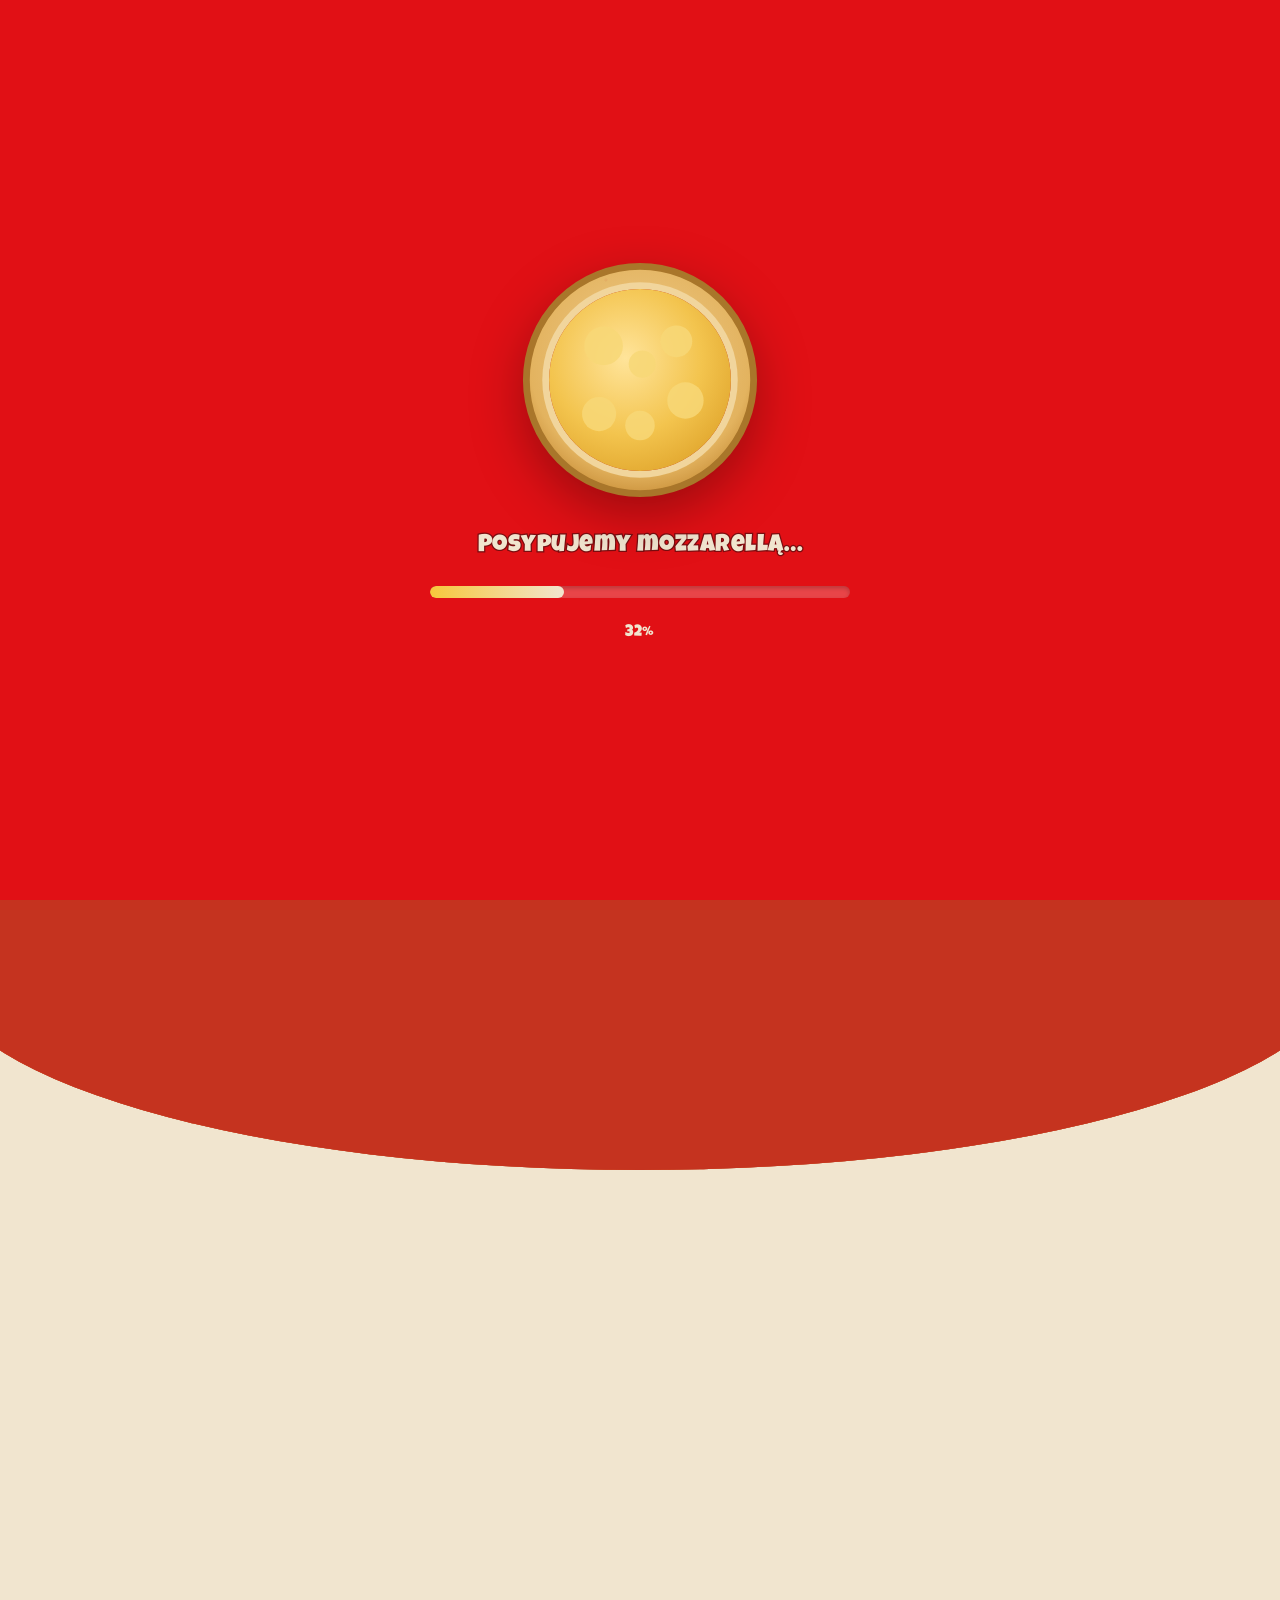
==== index.html @ 920e7c98 "SLICE - wood-fired pizza landing page Bold retro-cartoon single-page site (Polish): ingredient-build" ====
<!DOCTYPE html>
<html lang="pl">
<head>
<meta charset="UTF-8" />
<meta name="viewport" content="width=device-width, initial-scale=1.0, viewport-fit=cover" />
<meta name="theme-color" content="#E11015" />
<link rel="icon" href="data:image/svg+xml,%3Csvg xmlns='http://www.w3.org/2000/svg' viewBox='0 0 100 100'%3E%3Cpath d='M50 6 88 82q-38 14-76 0z' fill='%23f3c44e' stroke='%23c20d11' stroke-width='7' stroke-linejoin='round'/%3E%3Cpath d='M12 82q38 14 76 0l-5-11q-33 12-66 0z' fill='%23e3b35f' stroke='%23c20d11' stroke-width='7' stroke-linejoin='round'/%3E%3Ccircle cx='45' cy='46' r='7' fill='%23c20d11'/%3E%3Ccircle cx='61' cy='62' r='7' fill='%23c20d11'/%3E%3C/svg%3E" />
<title>SLICE – Pizza z pieca opalanego drewnem · Od 1997</title>
<meta name="description" content="SLICE — ręcznie wyrabiana pizza neapolitańska z pieca opalanego drewnem. Cętkowany rant, sos San Marzano, fior di latte. Poczuj różnicę. Od 1997, Neapol." />
<meta property="og:title" content="SLICE – Pizza z pieca opalanego drewnem" />
<meta property="og:description" content="Ręcznie wyrabiana, dojrzewa 48h, wypiekana w 450°. Każdy kawałek pełen wyjątkowego smaku." />
<meta property="og:type" content="website" />
<script>document.documentElement.classList.add('js');</script>
<link rel="preload" href="assets/fonts/PaytoneOne-400-17.woff2" as="font" type="font/woff2" crossorigin />
<link rel="preload" href="assets/fonts/LuckiestGuy-400-14.woff2" as="font" type="font/woff2" crossorigin />
<link rel="stylesheet" href="css/fonts.css" />
<link rel="stylesheet" href="css/styles.css" />
</head>
<body class="is-loading">

<!-- ===================== SVG SPRITE (ingredients + gradients) ===================== -->
<svg width="0" height="0" style="position:absolute" aria-hidden="true" focusable="false">
  <defs>
    <radialGradient id="gCheese" cx="42%" cy="38%" r="70%">
      <stop offset="0%" stop-color="#ffe49a"/><stop offset="60%" stop-color="#f3c44e"/><stop offset="100%" stop-color="#e0a52c"/>
    </radialGradient>
    <radialGradient id="gTomato" cx="42%" cy="38%" r="70%">
      <stop offset="0%" stop-color="#f4715e"/><stop offset="70%" stop-color="#d8311f"/><stop offset="100%" stop-color="#a81a10"/>
    </radialGradient>
    <radialGradient id="gPep" cx="42%" cy="38%" r="72%">
      <stop offset="0%" stop-color="#e2674f"/><stop offset="65%" stop-color="#c0392b"/><stop offset="100%" stop-color="#8e2317"/>
    </radialGradient>
    <linearGradient id="gBasil" x1="20%" y1="0%" x2="80%" y2="100%">
      <stop offset="0%" stop-color="#5cb544"/><stop offset="55%" stop-color="#3a9a30"/><stop offset="100%" stop-color="#236e1d"/>
    </linearGradient>
    <radialGradient id="gMozz" cx="40%" cy="36%" r="72%">
      <stop offset="0%" stop-color="#ffffff"/><stop offset="70%" stop-color="#fbf3df"/><stop offset="100%" stop-color="#efe0bd"/>
    </radialGradient>
    <radialGradient id="gCrust" cx="50%" cy="42%" r="62%">
      <stop offset="0%" stop-color="#f0cf91"/><stop offset="78%" stop-color="#e3b35f"/><stop offset="100%" stop-color="#c68b34"/>
    </radialGradient>

    <!-- Basil leaf -->
    <symbol id="i-basil" viewBox="0 0 100 100">
      <path d="M50 5C29 19 14 46 23 76c5 15 15 21 27 23 12-2 22-8 27-23 9-30-6-57-27-71z" fill="url(#gBasil)" stroke="#1d5e18" stroke-width="3" stroke-linejoin="round"/>
      <path d="M50 14C46 38 46 74 50 95" fill="none" stroke="#1d5e18" stroke-width="3" stroke-linecap="round"/>
      <path d="M50 36c7-6 13-9 20-9M50 53c8-5 15-7 22-6M50 32c-7-6-12-9-19-9M50 50c-8-5-14-7-21-6" fill="none" stroke="#1d5e18" stroke-width="2" stroke-linecap="round" opacity=".75"/>
    </symbol>
    <!-- Tomato slice -->
    <symbol id="i-tomato" viewBox="0 0 100 100">
      <circle cx="50" cy="50" r="46" fill="url(#gTomato)" stroke="#8f1409" stroke-width="3"/>
      <circle cx="50" cy="50" r="34" fill="#ea5a48"/>
      <g fill="#f7c3b8" opacity=".9">
        <path d="M50 50 18 34a36 36 0 0 1 16-14z"/><path d="M50 50 34 18a36 36 0 0 1 22-2z"/>
        <path d="M50 50 66 18a36 36 0 0 1 18 14z"/><path d="M50 50 84 38a36 36 0 0 1 0 24z"/>
        <path d="M50 50 78 70a36 36 0 0 1-18 12z"/><path d="M50 50 38 84a36 36 0 0 1-20-12z"/>
      </g>
      <circle cx="50" cy="50" r="9" fill="#f1d8d1"/>
    </symbol>
    <!-- Mozzarella blob -->
    <symbol id="i-mozz" viewBox="0 0 100 100">
      <path d="M19 44c-7-18 9-32 30-30 19 2 33 9 33 27 0 21-17 33-33 33S26 62 19 44z" fill="url(#gMozz)" stroke="#e3d2a8" stroke-width="3"/>
      <ellipse cx="40" cy="42" rx="11" ry="7" fill="#fff" opacity=".7"/>
    </symbol>
    <!-- Pepperoni -->
    <symbol id="i-pep" viewBox="0 0 100 100">
      <circle cx="50" cy="50" r="45" fill="url(#gPep)" stroke="#79190f" stroke-width="3"/>
      <g fill="#8f2316">
        <circle cx="37" cy="40" r="5"/><circle cx="62" cy="36" r="4"/><circle cx="68" cy="60" r="5"/>
        <circle cx="44" cy="66" r="4.5"/><circle cx="56" cy="56" r="3.5"/><circle cx="30" cy="56" r="3.5"/>
      </g>
      <ellipse cx="40" cy="40" rx="10" ry="6" fill="#ec8d7b" opacity=".5"/>
    </symbol>
    <!-- Chilli -->
    <symbol id="i-chilli" viewBox="0 0 100 100">
      <path d="M57 16c-2 7 0 11 6 13-3 1-7 3-11 8 13 3 27 16 30 36 2 12-6 21-17 19-10-2-15-12-14-24 1-18-7-34-22-42 8-1 15-5 20-11" fill="none"/>
      <path d="M40 18c1 6-1 10-6 13 17 0 35 14 41 35 3 11-3 21-13 22s-18-7-19-19c-2-22-15-39-33-44 11-1 21-6 29-15z" fill="url(#gTomato)" stroke="#8f1409" stroke-width="3" stroke-linejoin="round"/>
      <path d="M40 18c5 2 12 1 18-4 4-3 6-7 5-10-6 1-12 2-16 6-3 3-6 6-7 8z" fill="#3a9a30" stroke="#1d5e18" stroke-width="2.5" stroke-linejoin="round"/>
    </symbol>
    <!-- Pizza slice -->
    <symbol id="i-slice" viewBox="0 0 100 100">
      <path d="M50 6 88 82q-38 14-76 0z" fill="url(#gCheese)" stroke="#b9842f" stroke-width="3.5" stroke-linejoin="round"/>
      <path d="M12 82q38 14 76 0l-5-11q-33 12-66 0z" fill="url(#gCrust)" stroke="#b9842f" stroke-width="3.5" stroke-linejoin="round"/>
      <circle cx="45" cy="46" r="7" fill="url(#gPep)"/><circle cx="61" cy="60" r="7" fill="url(#gPep)"/><circle cx="40" cy="66" r="5.5" fill="url(#gPep)"/>
      <path d="M58 30c4 3 4 8 1 12" fill="none" stroke="#2f7d27" stroke-width="3" stroke-linecap="round"/>
    </symbol>
    <!-- Mushroom -->
    <symbol id="i-mush" viewBox="0 0 100 100">
      <path d="M16 52c0-22 16-36 34-36s34 14 34 36c0 6-5 8-12 8H28c-7 0-12-2-12-8z" fill="#e9cda0" stroke="#9a7233" stroke-width="3"/>
      <rect x="40" y="58" width="20" height="30" rx="9" fill="#f2e3c6" stroke="#9a7233" stroke-width="3"/>
      <g stroke="#b48a45" stroke-width="2"><path d="M50 60v24M44 60v22M56 60v22"/></g>
    </symbol>
  </defs>
</svg>

<div class="grain" aria-hidden="true"></div>

<!-- ===================== CUSTOM CURSOR ===================== -->
<div class="cursor" aria-hidden="true"><span class="cursor__label"></span></div>

<!-- ===================== INTRO LOADER ===================== -->
<div class="loader" id="loader" aria-label="Ładowanie">
  <div class="loader__inner">
    <svg class="loader__pizza" viewBox="0 0 220 220" aria-hidden="true">
      <g class="lp lp--base">
        <circle cx="110" cy="110" r="100" fill="url(#gCrust)"/>
        <circle cx="110" cy="110" r="100" fill="none" stroke="#a9762a" stroke-width="6"/>
        <circle cx="110" cy="110" r="86" fill="#f1d59c"/>
      </g>
      <g class="lp lp--sauce"><circle cx="110" cy="110" r="80" fill="#c5331f"/></g>
      <g class="lp lp--cheese">
        <circle cx="110" cy="110" r="80" fill="url(#gCheese)"/>
        <g fill="#f8d877" opacity=".85">
          <circle cx="78" cy="80" r="17"/><circle cx="142" cy="76" r="14"/><circle cx="150" cy="128" r="16"/>
          <circle cx="74" cy="140" r="15"/><circle cx="110" cy="150" r="13"/><circle cx="112" cy="96" r="12"/>
        </g>
      </g>
      <g class="lp lp--pep">
        <circle cx="80" cy="92" r="13" fill="url(#gPep)"/><circle cx="142" cy="86" r="12" fill="url(#gPep)"/>
        <circle cx="150" cy="134" r="13" fill="url(#gPep)"/><circle cx="78" cy="146" r="12" fill="url(#gPep)"/>
        <circle cx="116" cy="120" r="11" fill="url(#gPep)"/>
      </g>
      <g class="lp lp--basil">
        <use href="#i-basil" x="96" y="60" width="34" height="34"/>
        <use href="#i-basil" x="58" y="108" width="30" height="30"/>
        <use href="#i-basil" x="128" y="104" width="30" height="30"/>
      </g>
      <g class="lp lp--face">
        <g class="googly">
          <circle cx="92" cy="104" r="15" fill="#fff" stroke="#23150f" stroke-width="3"/>
          <circle class="lp-pupil" cx="92" cy="108" r="6" fill="#23150f"/>
        </g>
        <g class="googly">
          <circle cx="130" cy="104" r="15" fill="#fff" stroke="#23150f" stroke-width="3"/>
          <circle class="lp-pupil" cx="130" cy="108" r="6" fill="#23150f"/>
        </g>
      </g>
    </svg>
    <p class="loader__status" id="loaderStatus">Kneading the dough…</p>
    <div class="loader__bar"><span class="loader__fill" id="loaderFill"></span></div>
    <p class="loader__count"><span id="loaderPct">0</span>%</p>
  </div>
</div>

<!-- ===================== COLOR-BAND REVEAL ===================== -->
<div class="reveal" id="reveal" aria-hidden="true">
  <div class="reveal__band" style="--c:#c5331f"></div>
  <div class="reveal__band" style="--c:#e96a2b"></div>
  <div class="reveal__band" style="--c:#7a0d10"></div>
  <div class="reveal__band" style="--c:#f1e5cf"></div>
</div>

<!-- ===================== NAV ===================== -->
<header class="nav" id="nav">
  <a class="nav__logo" href="#top" data-cursor="start">SLICE</a>
  <nav class="nav__actions">
    <a class="btn btn--pill" href="#menu" data-cursor="zamów">Pizze</a>
    <button class="btn btn--menu" id="menuBtn" aria-expanded="false" aria-controls="menuOverlay">
      <span>Menu</span>
      <span class="btn__bars"><i></i><i></i><i></i></span>
    </button>
  </nav>
</header>

<!-- Fullscreen menu -->
<div class="menu-overlay" id="menuOverlay" aria-hidden="true" inert>
  <ul class="menu-overlay__list">
    <li><a href="#top">Start</a></li>
    <li><a href="#menu">Pizze</a></li>
    <li><a href="#layers">Składniki</a></li>
    <li><a href="#takeaway">Lokale</a></li>
    <li><a href="#change">Kontakt</a></li>
  </ul>
  <p class="menu-overlay__meta">Spód z pieca · Sos San Marzano · Od 1997</p>
</div>

<main id="top">

  <!-- ============ HERO ============ -->
  <section class="hero" id="hero">
    <span class="sticker sticker--yellow hero__badge hero__badge--a" style="--rot:-9deg">Z pieca</span>
    <span class="sticker sticker--yellow hero__badge hero__badge--b" style="--rot:8deg">Mocny smak</span>

    <h1 class="hero__headline" aria-label="Pizza">
      <span class="line"><span class="char">P</span><span class="char">I</span><span class="char">Z</span><span class="char">Z</span><span class="char">A</span></span>
    </h1>

    <figure class="hero__product" data-tilt>
      <div class="hero__disc">
        <img src="assets/img/fullbleed.jpg" alt="Pizza margherita z pieca opalanego drewnem" loading="eager" />
      </div>
      <svg class="eyes" viewBox="0 0 200 90" aria-hidden="true">
        <g class="eye"><circle cx="60" cy="45" r="34" fill="#fff" stroke="#23150f" stroke-width="5"/><circle class="pupil" cx="60" cy="50" r="14" fill="#23150f"/></g>
        <g class="eye"><circle cx="140" cy="45" r="34" fill="#fff" stroke="#23150f" stroke-width="5"/><circle class="pupil" cx="140" cy="50" r="14" fill="#23150f"/></g>
      </svg>
    </figure>

    <div class="hero__brand" aria-hidden="true">SLICE</div>

    <div class="hero__copy hero__copy--left">
      <p>Ręcznie rozciągana i wypiekana w piecu opalanym drewnem w 450°. Każdy spód pęcznieje w dymny, cętkowany od żaru rant.</p>
    </div>
    <div class="hero__copy hero__copy--right">
      <p>Zwieńczona mozzarellą fior di latte i autorskim sosem z pomidorów San Marzano. Wypiekana powoli, by sycić apetyt od 1997 roku.</p>
    </div>

    <div class="scroll-cue" aria-hidden="true"><span>Przewiń</span><i></i></div>
  </section>

  <!-- marquee strip -->
  <div class="marquee" aria-hidden="true">
    <div class="marquee__track">
      <span>Świeże ciasto ★ Z pieca ★ San Marzano ★ Dojrzewa 48h ★ Fior Di Latte ★ Mąka Tipo 00 ★ Cętkowany rant ★&nbsp;</span>
      <span>Świeże ciasto ★ Z pieca ★ San Marzano ★ Dojrzewa 48h ★ Fior Di Latte ★ Mąka Tipo 00 ★ Cętkowany rant ★&nbsp;</span>
    </div>
  </div>

  <!-- ============ TOP CLASSIC / STONE BAKED ============ -->
  <section class="classic" id="menu">
    <div class="wrap">
      <span class="eyebrow" data-reveal>Klasyka</span>
      <h2 class="display display--red" data-reveal-head>
        <span class="dline">Serowa</span>
        <span class="dline">na bogato</span>
      </h2>
      <p class="lede" data-reveal>SLICE wraca mocniejszy niż kiedykolwiek. Wierni neapolitańskim korzeniom, serwujemy pizzę prosto z pieca – na bogato, cętkowaną od żaru i robioną na świeżo.</p>
      <a class="btn btn--oval" href="#change" data-reveal data-cursor="zamów">Zamów teraz</a>
    </div>

    <!-- pizza-slice selfie mascot -->
    <div class="mascot mascot--selfie" data-float aria-hidden="true">
      <svg viewBox="0 0 200 220">
        <g class="sticker-art">
          <path d="M70 70 130 24 188 150q-58 30-116 0z" fill="url(#gCheese)" stroke="#b9842f" stroke-width="5" stroke-linejoin="round"/>
          <path d="M72 150q58 30 116 0l-8-18q-50 24-100 0z" fill="url(#gCrust)" stroke="#b9842f" stroke-width="5" stroke-linejoin="round"/>
          <circle cx="118" cy="92" r="9" fill="url(#gPep)"/><circle cx="142" cy="116" r="9" fill="url(#gPep)"/><circle cx="108" cy="124" r="7" fill="url(#gPep)"/>
          <circle cx="104" cy="78" r="11" fill="#fff" stroke="#23150f" stroke-width="4"/><circle cx="106" cy="82" r="4.5" fill="#23150f"/>
          <circle cx="134" cy="70" r="11" fill="#fff" stroke="#23150f" stroke-width="4"/><circle cx="136" cy="74" r="4.5" fill="#23150f"/>
          <path d="M108 100q14 12 30 2" fill="none" stroke="#23150f" stroke-width="4" stroke-linecap="round"/>
          <!-- arm holding phone -->
          <path d="M150 120c22-6 36 2 42 18" fill="none" stroke="#fff" stroke-width="12" stroke-linecap="round"/>
          <path d="M150 120c22-6 36 2 42 18" fill="none" stroke="#23150f" stroke-width="4" stroke-linecap="round"/>
          <rect x="176" y="116" width="26" height="38" rx="5" transform="rotate(18 189 135)" fill="#fff" stroke="#23150f" stroke-width="4"/>
          <!-- legs -->
          <path d="M96 176v22M120 176v22" stroke="#23150f" stroke-width="10" stroke-linecap="round"/>
          <ellipse cx="90" cy="204" rx="16" ry="9" fill="#fff" stroke="#23150f" stroke-width="4"/>
          <ellipse cx="126" cy="204" rx="16" ry="9" fill="#fff" stroke="#23150f" stroke-width="4"/>
        </g>
      </svg>
    </div>

    <!-- tilted photo cards -->
    <div class="cards">
      <figure class="card" style="--rot:-7deg" data-card><img src="assets/img/scene1.jpg" alt="Pizza z pepperoni i rukolą" loading="lazy"></figure>
      <figure class="card" style="--rot:4deg" data-card><img src="assets/img/scene3.jpg" alt="Margherita neapolitańska z bazylią" loading="lazy"></figure>
      <figure class="card" style="--rot:-3deg" data-card><img src="assets/img/city5.jpg" alt="Pizza świeżo pokrojona na kawałki" loading="lazy"></figure>
    </div>

    <div class="wave wave--red" aria-hidden="true">
      <svg viewBox="0 0 1440 120" preserveAspectRatio="none"><path d="M0,52 C220,118 480,8 720,44 C980,82 1180,16 1440,58 L1440,120 L0,120 Z" fill="#e11015"/></svg>
    </div>
  </section>

  <!-- ============ FOOD THAT FEELS GOOD (RED) ============ -->
  <section class="feelgood">
    <span class="eyebrow eyebrow--ghost" data-reveal>Prawdziwa uczta</span>
    <h2 class="display display--cream feelgood__head" data-reveal-head>
      <span class="dline">Jedzenie</span>
      <span class="dline">które cieszy</span>
    </h2>

    <!-- floating mascots -->
    <div class="mascot mascot--corner mascot--tl" data-float aria-hidden="true">
      <svg viewBox="0 0 120 130"><use href="#i-chilli" x="14" y="6" width="80" height="80"/>
        <circle cx="44" cy="44" r="7" fill="#fff" stroke="#23150f" stroke-width="3"/><circle cx="45" cy="46" r="3" fill="#23150f"/>
        <circle cx="64" cy="40" r="7" fill="#fff" stroke="#23150f" stroke-width="3"/><circle cx="65" cy="42" r="3" fill="#23150f"/>
        <path d="M46 58q10 8 20 0" fill="none" stroke="#23150f" stroke-width="3" stroke-linecap="round"/>
      </svg>
    </div>
    <div class="mascot mascot--corner mascot--tr" data-float aria-hidden="true">
      <svg viewBox="0 0 130 130"><use href="#i-slice" x="20" y="10" width="92" height="92"/>
        <path d="M40 116v10M86 116v10" stroke="#23150f" stroke-width="7" stroke-linecap="round"/>
        <ellipse cx="36" cy="128" rx="12" ry="6" fill="#fff" stroke="#23150f" stroke-width="3"/>
        <ellipse cx="90" cy="128" rx="12" ry="6" fill="#fff" stroke="#23150f" stroke-width="3"/>
      </svg>
    </div>

    <!-- product with eyes + gloved hands -->
    <figure class="feelgood__product">
      <svg class="glove glove--left" viewBox="0 0 120 120" aria-hidden="true">
        <path d="M104 30c-10-8-26-6-40 4-6-12-18-16-28-10-8 5-9 14-4 24-10 0-18 6-18 16 0 14 18 30 44 34 30 5 52-8 56-30 3-18-2-32-10-42z" fill="#fff" stroke="#c81a13" stroke-width="5" stroke-linejoin="round"/>
        <path d="M40 52c8-2 16-2 24 2M38 70c10 0 20 2 28 8" fill="none" stroke="#c81a13" stroke-width="3.5" stroke-linecap="round" opacity=".7"/>
      </svg>
      <div class="feelgood__disc">
        <img src="assets/img/feelsgood.jpg" alt="Pizza BBQ z pieca opalanego drewnem" loading="lazy" />
      </div>
      <svg class="eyes eyes--big" viewBox="0 0 200 90" aria-hidden="true">
        <g class="eye"><circle cx="60" cy="45" r="36" fill="#fff" stroke="#23150f" stroke-width="5"/><circle class="pupil" cx="60" cy="50" r="15" fill="#23150f"/></g>
        <g class="eye"><circle cx="140" cy="45" r="36" fill="#fff" stroke="#23150f" stroke-width="5"/><circle class="pupil" cx="140" cy="50" r="15" fill="#23150f"/></g>
      </svg>
      <svg class="glove glove--right" viewBox="0 0 120 120" aria-hidden="true">
        <path d="M16 30c10-8 26-6 40 4 6-12 18-16 28-10 8 5 9 14 4 24 10 0 18 6 18 16 0 14-18 30-44 34C32 107 10 94 6 72 3 54 8 40 16 30z" fill="#fff" stroke="#c81a13" stroke-width="5" stroke-linejoin="round"/>
        <path d="M80 52c-8-2-16-2-24 2M82 70c-10 0-20 2-28 8" fill="none" stroke="#c81a13" stroke-width="3.5" stroke-linecap="round" opacity=".7"/>
      </svg>
    </figure>

    <div class="feelgood__stats">
      <ul class="stats stats--left">
        <li>Z pieca</li><li>Dojrzewa 48h</li><li>Świeże ciasto</li>
      </ul>
      <span class="sticker sticker--yellow" style="--rot:-6deg">Mocny smak</span>
      <ul class="stats stats--right">
        <li>Mąka Tipo 00</li><li>Zero skrótów</li><li>Czysty smak</li>
      </ul>
    </div>

    <div class="wave wave--cream" aria-hidden="true">
      <svg viewBox="0 0 1440 120" preserveAspectRatio="none"><path d="M0,60 C260,10 520,104 760,62 C1000,22 1200,96 1440,54 L1440,120 L0,120 Z" fill="#f1e5cf"/></svg>
    </div>
  </section>

  <!-- ============ FULL-BLEED PARALLAX ============ -->
  <section class="fullbleed" aria-label="Pizza z pieca opalanego drewnem">
    <div class="fullbleed__img" data-parallax-bg>
      <img src="assets/img/hero.jpg" alt="Pizza serowa prosto z pieca" loading="lazy" />
    </div>
    <div class="wave wave--cream wave--top" aria-hidden="true">
      <svg viewBox="0 0 1440 120" preserveAspectRatio="none"><path d="M0,66 C240,118 520,18 760,58 C1000,96 1220,30 1440,72 L1440,0 L0,0 Z" fill="#f1e5cf"/></svg>
    </div>
    <div class="wave wave--cream wave--bottom" aria-hidden="true">
      <svg viewBox="0 0 1440 120" preserveAspectRatio="none"><path d="M0,58 C240,8 520,104 760,60 C1000,20 1220,92 1440,50 L1440,120 L0,120 Z" fill="#f1e5cf"/></svg>
    </div>
  </section>

  <!-- ============ EVERY SLICE PACKED (CREAM, floating ingredients) ============ -->
  <section class="layers" id="layers">
    <span class="eyebrow" data-reveal>Czysta jakość</span>
    <h2 class="display display--red layers__head" data-reveal-head>
      <span class="dline">Każdy kawałek</span>
      <span class="dline">pełen</span>
      <span class="dline">wyjątkowego smaku</span>
    </h2>

    <div class="floaters" aria-hidden="true">
      <svg class="floater" data-parallax="-60" style="--x:6%;--y:18%"><use href="#i-basil" width="120" height="120"/></svg>
      <svg class="floater" data-parallax="90"  style="--x:80%;--y:10%"><use href="#i-tomato" width="120" height="120"/></svg>
      <svg class="floater" data-parallax="-110" style="--x:14%;--y:62%"><use href="#i-mozz" width="130" height="130"/></svg>
      <svg class="floater" data-parallax="70"  style="--x:74%;--y:60%"><use href="#i-pep" width="118" height="118"/></svg>
      <svg class="floater" data-parallax="-50" style="--x:46%;--y:78%"><use href="#i-mush" width="110" height="110"/></svg>
      <svg class="floater" data-parallax="120" style="--x:52%;--y:6%"><use href="#i-chilli" width="100" height="100"/></svg>
    </div>

    <div class="wave wave--yellow" aria-hidden="true">
      <svg viewBox="0 0 1440 120" preserveAspectRatio="none"><path d="M0,54 C240,104 520,12 760,52 C1000,90 1220,20 1440,62 L1440,120 L0,120 Z" fill="#f7c63b"/></svg>
    </div>
  </section>

  <!-- ============ TAKE AWAY (YELLOW, airplane + cities) ============ -->
  <section class="takeaway" id="takeaway">
    <div class="takeaway__intro">
      <span class="eyebrow" data-reveal>Na wynos</span>
      <h2 class="display display--cream takeaway__head" data-reveal-head>
        <span class="dline">Jakość, która</span>
        <span class="dline">jedzie z Tobą</span>
      </h2>
      <p class="lede lede--ink" data-reveal>Świeżo wypieczone pizze neapolitańskie, zapakowane i gotowe w drogę – gdziekolwiek masz ochotę. Z naszego kamiennego pieca w każdy zakątek świata, a każdy kawałek wciąż gorący i cętkowany.</p>
    </div>

    <div class="flight">
      <svg class="flight__path" viewBox="0 0 100 100" preserveAspectRatio="none" aria-hidden="true">
        <path id="routePath" d="M93,4 C60,15 28,12 23,33 C18,53 84,45 80,63 C76,81 18,69 19,83 C20,93 54,90 71,97"
          fill="none" stroke="#d99b12" stroke-width="2.5" stroke-linecap="round" stroke-dasharray="0.1 4.5" vector-effect="non-scaling-stroke"/>
      </svg>

      <svg class="plane" viewBox="0 0 120 120" aria-hidden="true">
        <g class="sticker-art">
          <path d="M14 96 60 8 106 96 60 74z" fill="#fff" stroke="#c81a13" stroke-width="5" stroke-linejoin="round"/>
          <path d="M60 8 60 74 14 96z" fill="#f4d2cf" stroke="#c81a13" stroke-width="5" stroke-linejoin="round"/>
          <path d="M44 86 76 86 60 110z" fill="#fff" stroke="#c81a13" stroke-width="5" stroke-linejoin="round"/>
        </g>
      </svg>

      <article class="city" data-city style="--cx:52%;--cy:2%;--rot:5deg">
        <span class="sticker sticker--red city__tag">Neapol</span>
        <div class="city__photo"><img src="assets/img/city4.jpg" alt="Margherita w Neapolu" loading="lazy"></div>
      </article>
      <article class="city" data-city style="--cx:8%;--cy:24%;--rot:-6deg">
        <span class="sticker sticker--red city__tag">Londyn</span>
        <div class="city__photo"><img src="assets/img/human1.jpg" alt="Pizza w Londynie" loading="lazy"></div>
      </article>
      <article class="city" data-city style="--cx:66%;--cy:40%;--rot:7deg">
        <span class="sticker sticker--red city__tag">Nowy Jork</span>
        <div class="city__photo"><img src="assets/img/city3.jpg" alt="Pizza pepperoni w Nowym Jorku" loading="lazy"></div>
      </article>
      <article class="city" data-city style="--cx:6%;--cy:62%;--rot:-4deg">
        <span class="sticker sticker--red city__tag">Mediolan</span>
        <div class="city__photo"><img src="assets/img/city1.jpg" alt="Pizza w Mediolanie" loading="lazy"></div>
      </article>
      <article class="city" data-city style="--cx:54%;--cy:80%;--rot:4deg">
        <span class="sticker sticker--red city__tag">Tokio</span>
        <div class="city__photo"><img src="assets/img/tokyo.jpg" alt="Pizza z pieca w Tokio" loading="lazy"></div>
      </article>
    </div>

    <div class="wave wave--cream" aria-hidden="true">
      <svg viewBox="0 0 1440 120" preserveAspectRatio="none"><path d="M0,62 C240,12 520,104 760,60 C1000,22 1220,96 1440,54 L1440,120 L0,120 Z" fill="#f1e5cf"/></svg>
    </div>
  </section>

  <!-- ============ FEEL THE CHANGE (CTA) ============ -->
  <section class="change" id="change">
    <div class="change__text">
      <span class="eyebrow" data-reveal>Poczuj to</span>
      <h2 class="display display--red change__head" data-reveal-head>
        <span class="dline">Poczuj</span>
        <span class="dline">różnicę</span>
      </h2>
      <p class="lede" data-reveal>Wypiekana dla odważnych, stworzona dla głodnych. Wskocz w legendarne rzemiosło, gdzie rządzi każdy przypieczony rant i ciągnący się ser.</p>
      <a class="btn btn--oval" href="#top" data-reveal data-cursor="zamów">Zamów teraz</a>

      <!-- pizzaiolo line-art mascot -->
      <div class="mascot mascot--chef" data-float aria-hidden="true">
        <svg viewBox="0 0 220 240">
          <g fill="none" stroke="#c81a13" stroke-width="4" stroke-linecap="round" stroke-linejoin="round">
            <path d="M70 58c0-26 22-42 48-42s48 16 48 42c0 8-4 14-10 18 6 4 10 10 10 18 0 16-20 26-48 26s-48-10-48-26c0-8 4-14 10-18-6-4-10-10-10-18z" fill="#fff"/>
            <ellipse cx="118" cy="120" rx="56" ry="40" fill="#fff"/>
            <circle cx="100" cy="116" r="4" fill="#c81a13"/><circle cx="134" cy="116" r="4" fill="#c81a13"/>
            <path d="M96 100c6-5 14-5 20 0M118 100c6-5 14-5 20 0"/>
            <path d="M104 134c8 8 22 8 30 0"/>
            <path d="M88 128c-8 2-14 8-14 8M148 128c8 2 14 8 14 8"/>
            <path d="M70 168c0 30 22 54 48 54s48-24 48-54" fill="#fff"/>
            <path d="M70 168h96"/>
            <!-- pizza peel + pie -->
            <path d="M150 150 210 196" />
            <ellipse cx="150" cy="150" rx="40" ry="22" transform="rotate(-32 150 150)" fill="#fff"/>
            <circle cx="142" cy="146" r="4" fill="#c81a13"/><circle cx="158" cy="156" r="4" fill="#c81a13"/><circle cx="150" cy="138" r="3.5" fill="#c81a13"/>
            <!-- steam -->
            <path d="M120 88c4-6-2-10 2-16M134 86c4-6-2-10 2-16" opacity=".8"/>
          </g>
        </svg>
      </div>
    </div>
    <figure class="change__photo" data-tilt>
      <img src="assets/img/cta.jpg" alt="Pizza prosto z pieca opalanego drewnem" loading="lazy" />
    </figure>
  </section>

</main>

<!-- ===================== FOOTER ===================== -->
<footer class="footer">
  <div class="footer__top">
    <nav class="footer__nav">
      <a href="#top">Start</a><a href="#menu">Pizze</a><a href="#layers">Składniki</a><a href="#change">Kontakt</a>
    </nav>
    <p class="footer__rights">© 2026 SLICE – Wszelkie prawa zastrzeżone</p>
  </div>
  <p class="footer__tag">Spód z pieca · Sos San Marzano · Od 1997</p>

  <div class="footer__brand" aria-label="SLICE">
    <span class="fb-letter">S<svg class="fb-ing" viewBox="0 0 100 100"><use href="#i-basil" width="100" height="100"/></svg></span>
    <span class="fb-letter">L</span>
    <span class="fb-letter">I<svg class="fb-ing fb-ing--top" viewBox="0 0 100 100"><use href="#i-tomato" width="100" height="100"/></svg></span>
    <span class="fb-letter">C<svg class="fb-ing" viewBox="0 0 100 100"><use href="#i-mozz" width="100" height="100"/></svg></span>
    <span class="fb-letter">E<svg class="fb-ing" viewBox="0 0 100 100"><use href="#i-pep" width="100" height="100"/></svg></span>
  </div>
</footer>

<!-- ===================== COOKIE BANNER ===================== -->
<div class="cookie" id="cookie">
  <span class="cookie__dot"></span>
  <p class="cookie__txt"><strong>Używamy ciasteczek</strong><br>Ciasteczka sprawiają, że każdy kawałek jest lepszy.</p>
  <div class="cookie__btns">
    <button class="cookie__btn cookie__btn--ghost" data-cookie>Później</button>
    <button class="cookie__btn cookie__btn--solid" data-cookie>OK!</button>
  </div>
</div>

<!-- ===================== SCRIPTS ===================== -->
<script src="js/lib/gsap.min.js"></script>
<script src="js/lib/ScrollTrigger.min.js"></script>
<script src="js/lib/MotionPathPlugin.min.js"></script>
<script src="js/lib/lenis.min.js"></script>
<script src="js/main.js"></script>
</body>
</html>
---- css/fonts.css ----
﻿/* Self-hosted fonts - latin + latin-ext (Polish) subsets, with unicode-range */
@font-face{font-family:'Fredoka';font-style:normal;font-weight:400;font-display:swap;src:url('../assets/fonts/Fredoka-400-1.woff2') format('woff2');unicode-range:U+0307-0308, U+0590-05FF, U+200C-2010, U+20AA, U+25CC, U+FB1D-FB4F;}
@font-face{font-family:'Fredoka';font-style:normal;font-weight:400;font-display:swap;src:url('../assets/fonts/Fredoka-400-2.woff2') format('woff2');unicode-range:U+0100-02BA, U+02BD-02C5, U+02C7-02CC, U+02CE-02D7, U+02DD-02FF, U+0304, U+0308, U+0329, U+1D00-1DBF, U+1E00-1E9F, U+1EF2-1EFF, U+2020, U+20A0-20AB, U+20AD-20C0, U+2113, U+2C60-2C7F, U+A720-A7FF;}
@font-face{font-family:'Fredoka';font-style:normal;font-weight:400;font-display:swap;src:url('../assets/fonts/Fredoka-400-3.woff2') format('woff2');unicode-range:U+0000-00FF, U+0131, U+0152-0153, U+02BB-02BC, U+02C6, U+02DA, U+02DC, U+0304, U+0308, U+0329, U+2000-206F, U+20AC, U+2122, U+2191, U+2193, U+2212, U+2215, U+FEFF, U+FFFD;}
@font-face{font-family:'Fredoka';font-style:normal;font-weight:500;font-display:swap;src:url('../assets/fonts/Fredoka-500-4.woff2') format('woff2');unicode-range:U+0307-0308, U+0590-05FF, U+200C-2010, U+20AA, U+25CC, U+FB1D-FB4F;}
@font-face{font-family:'Fredoka';font-style:normal;font-weight:500;font-display:swap;src:url('../assets/fonts/Fredoka-500-5.woff2') format('woff2');unicode-range:U+0100-02BA, U+02BD-02C5, U+02C7-02CC, U+02CE-02D7, U+02DD-02FF, U+0304, U+0308, U+0329, U+1D00-1DBF, U+1E00-1E9F, U+1EF2-1EFF, U+2020, U+20A0-20AB, U+20AD-20C0, U+2113, U+2C60-2C7F, U+A720-A7FF;}
@font-face{font-family:'Fredoka';font-style:normal;font-weight:500;font-display:swap;src:url('../assets/fonts/Fredoka-500-6.woff2') format('woff2');unicode-range:U+0000-00FF, U+0131, U+0152-0153, U+02BB-02BC, U+02C6, U+02DA, U+02DC, U+0304, U+0308, U+0329, U+2000-206F, U+20AC, U+2122, U+2191, U+2193, U+2212, U+2215, U+FEFF, U+FFFD;}
@font-face{font-family:'Fredoka';font-style:normal;font-weight:600;font-display:swap;src:url('../assets/fonts/Fredoka-600-7.woff2') format('woff2');unicode-range:U+0307-0308, U+0590-05FF, U+200C-2010, U+20AA, U+25CC, U+FB1D-FB4F;}
@font-face{font-family:'Fredoka';font-style:normal;font-weight:600;font-display:swap;src:url('../assets/fonts/Fredoka-600-8.woff2') format('woff2');unicode-range:U+0100-02BA, U+02BD-02C5, U+02C7-02CC, U+02CE-02D7, U+02DD-02FF, U+0304, U+0308, U+0329, U+1D00-1DBF, U+1E00-1E9F, U+1EF2-1EFF, U+2020, U+20A0-20AB, U+20AD-20C0, U+2113, U+2C60-2C7F, U+A720-A7FF;}
@font-face{font-family:'Fredoka';font-style:normal;font-weight:600;font-display:swap;src:url('../assets/fonts/Fredoka-600-9.woff2') format('woff2');unicode-range:U+0000-00FF, U+0131, U+0152-0153, U+02BB-02BC, U+02C6, U+02DA, U+02DC, U+0304, U+0308, U+0329, U+2000-206F, U+20AC, U+2122, U+2191, U+2193, U+2212, U+2215, U+FEFF, U+FFFD;}
@font-face{font-family:'Fredoka';font-style:normal;font-weight:700;font-display:swap;src:url('../assets/fonts/Fredoka-700-10.woff2') format('woff2');unicode-range:U+0307-0308, U+0590-05FF, U+200C-2010, U+20AA, U+25CC, U+FB1D-FB4F;}
@font-face{font-family:'Fredoka';font-style:normal;font-weight:700;font-display:swap;src:url('../assets/fonts/Fredoka-700-11.woff2') format('woff2');unicode-range:U+0100-02BA, U+02BD-02C5, U+02C7-02CC, U+02CE-02D7, U+02DD-02FF, U+0304, U+0308, U+0329, U+1D00-1DBF, U+1E00-1E9F, U+1EF2-1EFF, U+2020, U+20A0-20AB, U+20AD-20C0, U+2113, U+2C60-2C7F, U+A720-A7FF;}
@font-face{font-family:'Fredoka';font-style:normal;font-weight:700;font-display:swap;src:url('../assets/fonts/Fredoka-700-12.woff2') format('woff2');unicode-range:U+0000-00FF, U+0131, U+0152-0153, U+02BB-02BC, U+02C6, U+02DA, U+02DC, U+0304, U+0308, U+0329, U+2000-206F, U+20AC, U+2122, U+2191, U+2193, U+2212, U+2215, U+FEFF, U+FFFD;}
@font-face{font-family:'Luckiest Guy';font-style:normal;font-weight:400;font-display:swap;src:url('../assets/fonts/LuckiestGuy-400-13.woff2') format('woff2');unicode-range:U+0100-02BA, U+02BD-02C5, U+02C7-02CC, U+02CE-02D7, U+02DD-02FF, U+0304, U+0308, U+0329, U+1D00-1DBF, U+1E00-1E9F, U+1EF2-1EFF, U+2020, U+20A0-20AB, U+20AD-20C0, U+2113, U+2C60-2C7F, U+A720-A7FF;}
@font-face{font-family:'Luckiest Guy';font-style:normal;font-weight:400;font-display:swap;src:url('../assets/fonts/LuckiestGuy-400-14.woff2') format('woff2');unicode-range:U+0000-00FF, U+0131, U+0152-0153, U+02BB-02BC, U+02C6, U+02DA, U+02DC, U+0304, U+0308, U+0329, U+2000-206F, U+20AC, U+2122, U+2191, U+2193, U+2212, U+2215, U+FEFF, U+FFFD;}
@font-face{font-family:'Paytone One';font-style:normal;font-weight:400;font-display:swap;src:url('../assets/fonts/PaytoneOne-400-15.woff2') format('woff2');unicode-range:U+0102-0103, U+0110-0111, U+0128-0129, U+0168-0169, U+01A0-01A1, U+01AF-01B0, U+0300-0301, U+0303-0304, U+0308-0309, U+0323, U+0329, U+1EA0-1EF9, U+20AB;}
@font-face{font-family:'Paytone One';font-style:normal;font-weight:400;font-display:swap;src:url('../assets/fonts/PaytoneOne-400-16.woff2') format('woff2');unicode-range:U+0100-02BA, U+02BD-02C5, U+02C7-02CC, U+02CE-02D7, U+02DD-02FF, U+0304, U+0308, U+0329, U+1D00-1DBF, U+1E00-1E9F, U+1EF2-1EFF, U+2020, U+20A0-20AB, U+20AD-20C0, U+2113, U+2C60-2C7F, U+A720-A7FF;}
@font-face{font-family:'Paytone One';font-style:normal;font-weight:400;font-display:swap;src:url('../assets/fonts/PaytoneOne-400-17.woff2') format('woff2');unicode-range:U+0000-00FF, U+0131, U+0152-0153, U+02BB-02BC, U+02C6, U+02DA, U+02DC, U+0304, U+0308, U+0329, U+2000-206F, U+20AC, U+2122, U+2191, U+2193, U+2212, U+2215, U+FEFF, U+FFFD;}
---- css/styles.css ----
/* =========================================================================
   SLICE — wood-fired pizza · retro-cartoon maximalist
   ========================================================================= */

:root{
  /* palette */
  --red:#e11015;   --red-2:#c20d11;  --red-deep:#7a0d10;
  --cream:#f1e5cf; --cream-2:#ecdcc0; --paper:#f6ecda;
  --yellow:#f7c63b;--yellow-2:#eab21f;
  --ink:#23150f;   --ink-muted:#5a4a40; --white:#fff7ea;
  --maroon:#4b0a0e;--orange:#e96a2b;

  /* type */
  --f-bubble:'Luckiest Guy', system-ui, sans-serif;
  --f-display:'Paytone One', system-ui, sans-serif;
  --f-body:'Fredoka', system-ui, sans-serif;

  --ease:cubic-bezier(.16,1,.3,1);
  --maxw:1320px;
}

*,*::before,*::after{box-sizing:border-box}
html{ -webkit-text-size-adjust:100%; scroll-behavior:auto; overflow-x:clip; }
body{
  margin:0; background:var(--cream); color:var(--ink);
  font-family:var(--f-body); font-weight:500; line-height:1.5;
  overflow-x:hidden; -webkit-font-smoothing:antialiased;
}
body.is-loading{ overflow:hidden; height:100vh; }
img{ display:block; max-width:100%; }
a{ color:inherit; text-decoration:none; }
button{ font-family:inherit; cursor:pointer; border:0; background:none; }
ul{ list-style:none; margin:0; padding:0; }
section{ position:relative; }
:focus-visible{ outline:3px dashed var(--red); outline-offset:4px; }

/* grain overlay */
.grain{
  position:fixed; inset:0; z-index:1; pointer-events:none; opacity:.05; mix-blend-mode:multiply;
  background-image:url("data:image/svg+xml,%3Csvg xmlns='http://www.w3.org/2000/svg' width='160' height='160'%3E%3Cfilter id='n'%3E%3CfeTurbulence type='fractalNoise' baseFrequency='.9' numOctaves='2'/%3E%3C/filter%3E%3Crect width='100%25' height='100%25' filter='url(%23n)'/%3E%3C/svg%3E");
}

/* =============================== TYPOGRAPHY UTILS =============================== */
.display{
  font-family:var(--f-display); font-weight:400; line-height:.92;
  text-transform:uppercase; letter-spacing:-.01em; margin:0;
  color:var(--red);
  -webkit-text-stroke:9px var(--white); paint-order:stroke fill;
  filter:drop-shadow(0 12px 16px rgba(60,12,8,.20));
}
.display .dline{ display:block; }
.display--red{ color:var(--red); -webkit-text-stroke-color:var(--white); }
.display--cream{ color:var(--cream); -webkit-text-stroke-color:#fff; filter:drop-shadow(0 10px 14px rgba(0,0,0,.22)); }

.eyebrow,.sticker{
  font-family:var(--f-bubble); font-weight:400; letter-spacing:.03em; line-height:1;
  color:var(--red); -webkit-text-stroke:3.5px var(--white); paint-order:stroke fill;
  text-shadow:0 4px 0 rgba(0,0,0,.10); display:inline-block;
}
.eyebrow{ font-size:clamp(1rem,1.7vw,1.4rem); transform:rotate(-4deg); margin-bottom:.7em; }
.eyebrow--ghost{ color:var(--red); -webkit-text-stroke-color:#fff; }
.sticker{ font-size:clamp(.85rem,1.3vw,1.15rem); transform:rotate(var(--rot,0)); }
.sticker--yellow{ color:var(--yellow); }
.sticker--red{ color:var(--red); }

.lede{
  font-family:var(--f-body); font-weight:500; font-size:clamp(1rem,1.35vw,1.2rem);
  line-height:1.55; max-width:34ch; color:var(--ink);
}
.lede--ink{ color:var(--ink); }

/* =============================== BUTTONS =============================== */
.btn{ font-family:var(--f-bubble); letter-spacing:.03em; display:inline-flex; align-items:center; gap:.6em;
  transition:transform .3s var(--ease), background .25s, color .25s, box-shadow .3s; }
.btn--oval{
  background:var(--red); color:#fff; font-size:clamp(1rem,1.4vw,1.25rem);
  padding:.85em 2.1em; border-radius:50%/120%;
  box-shadow:0 8px 0 var(--red-deep), 0 14px 22px rgba(60,8,8,.28);
  -webkit-text-stroke:0;
}
.btn--oval:hover{ transform:translateY(-3px) rotate(-2deg) scale(1.04); box-shadow:0 11px 0 var(--red-deep),0 20px 30px rgba(60,8,8,.32); }
.btn--oval:active{ transform:translateY(3px) scale(.98); box-shadow:0 3px 0 var(--red-deep); }

.btn--pill{
  background:var(--red); color:#fff; font-size:.95rem; padding:.55em 1.4em; border-radius:999px;
  box-shadow:0 5px 0 var(--red-deep); min-height:44px;
}
.btn--pill:hover{ transform:translateY(-2px) rotate(-2deg); }
.btn--menu{
  color:var(--ink); font-size:.95rem; padding:.5em 1.1em; border-radius:999px; min-height:44px;
  border:3px solid var(--ink); background:var(--cream);
}
.btn--menu:hover{ background:var(--ink); color:var(--cream); }
.btn--menu:hover .btn__bars i{ background:var(--cream); }
.btn__bars{ display:inline-flex; flex-direction:column; gap:3px; width:18px; }
.btn__bars i{ height:2.6px; background:var(--ink); border-radius:2px; transition:.3s; }

/* =============================== WAVES =============================== */
.wave{ position:absolute; left:0; width:100%; line-height:0; z-index:4; pointer-events:none; bottom:-1px; }
.wave svg{ display:block; width:100%; height:7.5vw; min-height:54px; }
.wave--top{ top:-1px; bottom:auto; }
.wave--bottom{ bottom:-1px; top:auto; }
.wave--red svg path{ fill:var(--red); }
.wave--cream svg path{ fill:var(--cream); }
.wave--yellow svg path{ fill:var(--yellow); }

/* =============================== CURSOR =============================== */
.cursor{
  position:fixed; top:0; left:0; z-index:9000; width:42px; height:42px; margin:-21px 0 0 -21px;
  border:2.5px solid var(--ink); border-radius:50%; pointer-events:none;
  display:grid; place-items:center; transition:width .25s var(--ease),height .25s var(--ease),background .25s,border-color .25s; mix-blend-mode:normal;
}
.cursor__label{ font-family:var(--f-bubble); font-size:.7rem; color:#fff; opacity:0; transition:.2s; text-transform:uppercase; }
.cursor.is-active{ width:84px; height:84px; margin:-42px 0 0 -42px; background:var(--red); border-color:var(--red); }
.cursor.is-active .cursor__label{ opacity:1; }
@media (pointer:coarse){ .cursor{ display:none; } }

/* =============================== LOADER =============================== */
html:not(.js) .loader, html:not(.js) .reveal{ display:none; }
.loader{
  position:fixed; inset:0; z-index:9999; background:var(--red);
  display:grid; place-items:center; color:var(--cream);
}
.loader__inner{ display:flex; flex-direction:column; align-items:center; gap:1.4rem; width:min(86vw,420px); text-align:center; }
.loader__pizza{ width:min(54vw,250px); height:auto; filter:drop-shadow(0 18px 26px rgba(0,0,0,.3)); }
.loader .lp--sauce,.loader .lp--cheese,.loader .lp--pep,.loader .lp--basil,.loader .lp--face{ opacity:0; }
.loader__status{
  font-family:var(--f-bubble); font-size:clamp(1.1rem,3.4vw,1.5rem); letter-spacing:.02em; margin:0;
  -webkit-text-stroke:2.5px var(--red-deep); paint-order:stroke fill; min-height:1.5em;
}
.loader__bar{ width:100%; height:12px; border-radius:999px; background:rgba(255,255,255,.22); overflow:hidden; box-shadow:inset 0 2px 4px rgba(0,0,0,.2); }
.loader__fill{ display:block; height:100%; width:0%; border-radius:999px; background:linear-gradient(90deg,var(--yellow),var(--cream)); }
.loader__count{ font-family:var(--f-bubble); font-size:1rem; margin:0; letter-spacing:.05em; }

/* =============================== COLOR-BAND REVEAL =============================== */
.reveal{ position:fixed; inset:0; z-index:9998; pointer-events:none; }
.reveal__band{
  position:absolute; left:-5%; width:110%; height:130%; top:0; background:var(--c);
  border-radius:0 0 50% 50%/0 0 16vw 16vw; transform:translateY(0);
}
.reveal__band:nth-child(1){ z-index:5; }
.reveal__band:nth-child(2){ z-index:4; }
.reveal__band:nth-child(3){ z-index:3; }
.reveal__band:nth-child(4){ z-index:2; }

/* =============================== NAV =============================== */
.nav{
  position:fixed; top:0; left:0; width:100%; z-index:120;
  display:flex; align-items:center; justify-content:space-between;
  padding:max(clamp(.7rem,1.8vw,1.3rem),env(safe-area-inset-top)) max(clamp(1rem,3vw,2.4rem),env(safe-area-inset-right)) clamp(.7rem,1.8vw,1.3rem) max(clamp(1rem,3vw,2.4rem),env(safe-area-inset-left));
  transition:transform .4s var(--ease), background .4s, padding .4s;
}
.nav.is-hidden{ transform:translateY(-130%); }
.nav.is-stuck{ background:rgba(241,229,207,.86); backdrop-filter:blur(8px); box-shadow:0 4px 20px rgba(60,12,8,.10); }
.nav__logo{
  font-family:var(--f-bubble); font-size:clamp(1.6rem,3vw,2.3rem); color:var(--red);
  -webkit-text-stroke:2.5px var(--white); paint-order:stroke fill; letter-spacing:.02em;
}
.nav__actions{ display:flex; align-items:center; gap:.8rem; }

/* fullscreen menu */
.menu-overlay{
  position:fixed; inset:0; z-index:115; background:var(--red); color:var(--cream);
  display:flex; flex-direction:column; align-items:center; justify-content:center; gap:1rem;
  clip-path:circle(0% at calc(100% - 5rem) 3rem); transition:clip-path .7s var(--ease); pointer-events:none;
}
.menu-overlay.is-open{ clip-path:circle(150% at calc(100% - 5rem) 3rem); pointer-events:auto; }
.menu-overlay__list{ text-align:center; }
.menu-overlay__list li{ overflow:hidden; }
.menu-overlay__list a{
  font-family:var(--f-display); text-transform:uppercase; font-size:clamp(2.4rem,9vw,6rem); line-height:1.05;
  color:var(--cream); -webkit-text-stroke:2px var(--red-deep); paint-order:stroke fill;
  display:inline-block; transition:color .2s, transform .3s var(--ease);
}
.menu-overlay__list a:hover{ color:var(--yellow); transform:rotate(-2deg) scale(1.04); }
.menu-overlay__meta{ font-family:var(--f-bubble); font-size:.95rem; letter-spacing:.04em; color:var(--white); }

/* =============================== HERO =============================== */
.hero{
  min-height:100svh; padding:clamp(4.5rem,9vh,7rem) clamp(1rem,3vw,2.4rem) 2rem;
  display:grid; align-content:center; justify-items:center; gap:0;
}
.hero__headline{
  font-family:var(--f-display); text-transform:uppercase; text-align:center; white-space:nowrap;
  font-size:clamp(3.4rem,24vw,18rem); line-height:.82; letter-spacing:-.02em; color:var(--red);
  -webkit-text-stroke:clamp(4px,1vw,13px) var(--white); paint-order:stroke fill;
  filter:drop-shadow(0 14px 18px rgba(60,12,8,.18));
  margin:0; position:relative; z-index:2;
}
.hero__headline .line{ display:block; white-space:nowrap; }
.hero__headline .char{ display:inline-block; will-change:transform; }
.hero__product{
  position:relative; margin:-7.5vw 0 -3vw; z-index:3; width:clamp(190px,27vw,370px);
}
.hero__disc{
  aspect-ratio:1; border-radius:50%; overflow:hidden; box-shadow:0 30px 50px rgba(60,12,8,.35);
  border:5px solid var(--white); transform:rotate(-6deg);
}
.hero__disc img{ width:100%; height:100%; object-fit:cover; }
.eyes{ position:absolute; top:24%; left:50%; transform:translateX(-50%); width:46%; z-index:5; pointer-events:none; filter:drop-shadow(0 4px 6px rgba(0,0,0,.25)); }
.eyes--big{ top:30%; width:52%; }
.hero__brand{
  font-family:var(--f-bubble); font-size:clamp(3.4rem,15vw,13rem); line-height:.8; color:var(--yellow);
  -webkit-text-stroke:clamp(3px,.7vw,8px) var(--white); paint-order:stroke fill;
  filter:drop-shadow(0 12px 16px rgba(60,12,8,.2)); z-index:2; position:relative; margin-top:-1vw;
}
.hero__badge{ position:absolute; z-index:6; }
.hero__badge--a{ top:15%; left:7%; }
.hero__badge--b{ top:39%; right:7%; }
.hero__copy{ position:absolute; bottom:clamp(1.5rem,5vh,3.5rem); width:min(38vw,360px); }
.hero__copy--left{ left:clamp(1rem,3vw,2.6rem); }
.hero__copy--right{ right:clamp(1rem,3vw,2.6rem); text-align:right; }
.hero__copy p{ margin:0; font-size:clamp(.85rem,1.1vw,1.05rem); line-height:1.5; }

.scroll-cue{ position:absolute; bottom:1.2rem; left:50%; transform:translateX(-50%); display:flex; flex-direction:column; align-items:center; gap:.4rem; font-family:var(--f-bubble); font-size:.75rem; letter-spacing:.1em; color:var(--ink); opacity:.7; }
.scroll-cue i{ width:2px; height:34px; background:var(--ink); border-radius:2px; transform-origin:top; animation:cue 1.6s var(--ease) infinite; }
@keyframes cue{ 0%{transform:scaleY(0);} 40%{transform:scaleY(1);} 100%{transform:scaleY(0); transform-origin:bottom;} }

/* =============================== MARQUEE =============================== */
.marquee{ background:var(--red); color:var(--cream); overflow:hidden; padding:.7rem 0; transform:rotate(-1.4deg) scale(1.02); margin:1rem 0; border-top:4px solid var(--red-deep); border-bottom:4px solid var(--red-deep); }
.marquee__track{ display:flex; width:max-content; animation:marq 28s linear infinite; }
.marquee__track span{ font-family:var(--f-bubble); font-size:clamp(1rem,2vw,1.6rem); letter-spacing:.04em; white-space:nowrap; }
@keyframes marq{ to{ transform:translateX(-50%); } }

/* =============================== CLASSIC / STONE BAKED =============================== */
.classic{ background:var(--cream); padding:clamp(4rem,9vw,8rem) 0 9vw; text-align:center; overflow:hidden; }
.wrap{ max-width:var(--maxw); margin:0 auto; padding:0 clamp(1rem,4vw,2.4rem); position:relative; z-index:2; }
.classic .display{ font-size:clamp(2.6rem,9vw,8rem); }
.classic .lede{ margin:1.4rem auto 2rem; text-align:center; max-width:48ch; }
.mascot{ position:absolute; pointer-events:none; z-index:3; }
.mascot--selfie{ width:clamp(120px,15vw,210px); left:4%; bottom:24%; transform:rotate(-8deg); }
.cards{ display:flex; justify-content:center; flex-wrap:wrap; gap:clamp(1rem,2.4vw,2.4rem); margin-top:clamp(2rem,5vw,4rem); padding:0 1rem; position:relative; z-index:2; }
.card{
  margin:0; width:clamp(180px,22vw,300px); aspect-ratio:3/4; border-radius:18px; overflow:hidden;
  border:6px solid var(--white); box-shadow:0 22px 40px rgba(60,12,8,.26); transform:rotate(var(--rot,0));
  background:var(--white);
}
.card:nth-child(2){ margin-top:clamp(-3rem,-4vw,-1rem); }
.card img{ width:100%; height:100%; object-fit:cover; }

/* =============================== FOOD THAT FEELS GOOD (RED) =============================== */
.feelgood{ background:var(--red); color:var(--cream); padding:clamp(5rem,11vw,10rem) 1rem 11vw; text-align:center; overflow:hidden; }
.feelgood .eyebrow--ghost{ position:relative; z-index:4; }
.feelgood__head{ font-size:clamp(2.8rem,11vw,10rem); position:relative; z-index:4; }
.feelgood__product{ position:relative; width:clamp(260px,40vw,520px); margin:clamp(1rem,3vw,2.5rem) auto; z-index:3; }
.feelgood__disc{ aspect-ratio:1; border-radius:50%; overflow:hidden; border:6px solid var(--white); box-shadow:0 30px 60px rgba(0,0,0,.4); transform:rotate(4deg); }
.feelgood__disc img{ width:100%; height:100%; object-fit:cover; }
.glove{ position:absolute; top:42%; width:38%; z-index:5; filter:drop-shadow(0 8px 10px rgba(0,0,0,.3)); }
.glove--left{ left:-18%; transform:rotate(-8deg); }
.glove--right{ right:-18%; transform:rotate(8deg); }
.mascot--corner{ width:clamp(80px,9vw,140px); }
.mascot--tl{ top:10%; left:6%; transform:rotate(-12deg); }
.mascot--tr{ top:14%; right:6%; transform:rotate(10deg); }
.feelgood__stats{ display:flex; align-items:center; justify-content:center; gap:clamp(1.5rem,5vw,5rem); margin-top:1.5rem; flex-wrap:wrap; position:relative; z-index:4; }
.stats{ font-family:var(--f-bubble); font-size:clamp(.9rem,1.3vw,1.15rem); line-height:1.7; letter-spacing:.03em; color:var(--white); }
.stats--right{ text-align:right; }

/* =============================== FULL-BLEED =============================== */
.fullbleed{ position:relative; height:min(80vh,720px); overflow:hidden; background:var(--maroon); }
.fullbleed__img{ position:absolute; inset:-12% 0; }
.fullbleed__img img{ width:100%; height:100%; object-fit:cover; will-change:transform; }

/* =============================== EVERY SLICE PACKED (CREAM) =============================== */
.layers{ background:var(--cream); padding:clamp(6rem,14vw,12rem) 1rem 12vw; text-align:center; overflow:hidden; min-height:90vh; display:grid; align-content:center; }
.layers__head{ font-size:clamp(2.6rem,10vw,9.5rem); position:relative; z-index:3; }
.floaters{ position:absolute; inset:0; z-index:2; pointer-events:none; }
.floater{ position:absolute; left:var(--x); top:var(--y); width:clamp(64px,9vw,130px); height:auto; filter:drop-shadow(0 14px 18px rgba(60,12,8,.22)); will-change:transform; }
.floater use{ width:100%; height:100%; }

/* =============================== TAKE AWAY (YELLOW) =============================== */
.takeaway{ background:var(--yellow); color:var(--ink); padding:clamp(4rem,8vw,7rem) 1rem 12vw; overflow:hidden; }
.takeaway__intro{ max-width:var(--maxw); margin:0 auto; position:relative; z-index:5; }
.takeaway__head{ font-size:clamp(2.6rem,9.5vw,9rem); }
.takeaway .lede{ margin-top:1.2rem; }
.flight{ position:relative; max-width:1200px; margin:2rem auto 0; min-height:1500px; }
.flight__path{ position:absolute; inset:0; width:100%; height:100%; z-index:1; }
.flight__dash{ stroke-dashoffset:0; }
.plane{ position:absolute; top:0; left:0; width:clamp(60px,7vw,104px); z-index:3; offset-rotate:auto; }
.city{ position:absolute; left:var(--cx); top:var(--cy); width:clamp(150px,18vw,250px); transform:rotate(var(--rot,0)); z-index:2; }
.city__photo{ aspect-ratio:3/4; border-radius:16px; overflow:hidden; border:5px solid var(--cream); box-shadow:0 20px 36px rgba(80,50,0,.3); background:var(--cream); }
.city__photo img{ width:100%; height:100%; object-fit:cover; }
.city__tag{ position:absolute; top:-1.4em; left:50%; transform:translateX(-50%) rotate(-5deg); z-index:3; white-space:nowrap; }

/* =============================== FEEL THE CHANGE (CTA) =============================== */
.change{ background:var(--cream); padding:clamp(4rem,9vw,8rem) clamp(1rem,4vw,3rem) clamp(4rem,8vw,7rem); display:grid; grid-template-columns:1.05fr .95fr; gap:clamp(2rem,5vw,5rem); align-items:center; overflow:hidden; }
.change__text{ position:relative; }
.change__head{ font-size:clamp(3rem,9vw,8.5rem); }
.change .lede{ margin:1.4rem 0 2rem; }
.change__photo{ margin:0; border-radius:24px; overflow:hidden; border:7px solid var(--white); box-shadow:0 30px 56px rgba(60,12,8,.3); transform:rotate(2deg); aspect-ratio:4/5; }
.change__photo img{ width:100%; height:100%; object-fit:cover; }
.mascot--chef{ width:clamp(150px,17vw,230px); position:absolute; right:-6%; bottom:-8%; transform:rotate(6deg); z-index:1; opacity:.95; }

/* =============================== FOOTER =============================== */
.footer{ background:var(--cream); color:var(--ink); padding:clamp(2rem,5vw,4rem) clamp(1rem,4vw,3rem) clamp(1.5rem,4vw,3rem); overflow:hidden; }
.footer__top{ display:flex; align-items:center; justify-content:space-between; gap:1rem; flex-wrap:wrap; max-width:var(--maxw); margin:0 auto; }
.footer__nav{ display:flex; gap:clamp(1rem,2.4vw,2.2rem); font-family:var(--f-bubble); font-size:clamp(.95rem,1.4vw,1.2rem); letter-spacing:.03em; }
.footer__nav a{ display:inline-flex; align-items:center; min-height:44px; transition:color .2s, transform .2s; }
.footer__nav a:hover{ color:var(--red); transform:translateY(-2px); }
.footer__rights{ font-family:var(--f-body); font-weight:500; color:var(--ink-muted); font-size:.9rem; }
.footer__tag{ max-width:var(--maxw); margin:1rem auto 0; padding-top:1.2rem; border-top:2px solid rgba(35,21,15,.18); font-family:var(--f-bubble); letter-spacing:.04em; font-size:clamp(.9rem,1.3vw,1.1rem); }
.footer__brand{ display:flex; justify-content:center; align-items:flex-end; gap:clamp(.2rem,1vw,1rem); margin-top:clamp(1rem,3vw,2rem); }
.fb-letter{
  font-family:var(--f-bubble); font-size:clamp(4.5rem,23vw,20rem); line-height:.9; color:var(--red);
  -webkit-text-stroke:clamp(3px,.8vw,9px) var(--white); paint-order:stroke fill; position:relative;
}
.fb-ing{ position:absolute; width:34%; height:34%; left:50%; top:54%; transform:translate(-50%,-50%); }
.fb-ing--top{ top:30%; }

/* =============================== COOKIE =============================== */
.cookie{
  position:fixed; left:50%; bottom:max(1.2rem,env(safe-area-inset-bottom)); transform:translateX(-50%) translateY(160%); z-index:200;
  display:flex; align-items:center; gap:1rem; flex-wrap:wrap; justify-content:center;
  background:var(--paper); border:3px solid var(--ink); border-radius:18px; padding:.9rem 1.2rem;
  box-shadow:0 14px 30px rgba(60,12,8,.2); width:min(92vw,560px); transition:transform .6s var(--ease);
}
.cookie.is-shown{ transform:translateX(-50%) translateY(0); }
.cookie__dot{ width:14px; height:14px; border-radius:50%; background:var(--yellow); box-shadow:0 0 0 4px rgba(247,198,59,.3); flex:none; }
.cookie__txt{ margin:0; font-size:.85rem; line-height:1.35; flex:1 1 200px; }
.cookie__txt strong{ font-family:var(--f-bubble); font-weight:400; letter-spacing:.03em; text-transform:uppercase; font-size:.8rem; }
.cookie__btns{ display:flex; gap:.5rem; }
.cookie__btn{ font-family:var(--f-bubble); font-size:.85rem; padding:.5em 1.2em; border-radius:999px; min-height:44px; display:inline-flex; align-items:center; justify-content:center; }
.cookie__btn--ghost{ border:2px solid var(--ink); }
.cookie__btn--solid{ background:var(--yellow); }
.cookie__btn--solid:hover{ background:var(--red); color:#fff; }
.cookie__btn--ghost:hover{ background:var(--ink); color:var(--cream); }

/* =============================== sticker-art shared =============================== */
.sticker-art{ filter:drop-shadow(0 0 6px #fff) drop-shadow(0 0 6px #fff) drop-shadow(0 10px 14px rgba(0,0,0,.22)); }
.mascot--chef svg{ filter:drop-shadow(0 0 3px #fff) drop-shadow(0 10px 16px rgba(60,12,8,.18)); }

/* =============================== REVEAL (scroll) initial states =============================== */
.js [data-reveal]{ opacity:0; transform:translateY(34px); }
.js [data-reveal-head] .dline{ opacity:0; transform:translateY(60px) rotate(-3deg); display:block; }
.js [data-card]{ opacity:0; }
.js [data-city]{ opacity:0; }
@media (prefers-reduced-motion:reduce){
  .js [data-reveal],.js [data-reveal-head] .dline,.js [data-card],.js [data-city]{ opacity:1; transform:none; }
  .marquee__track,.scroll-cue i{ animation:none; }
}
/* debug/static capture mode (?static) — show everything, no motion */
.is-static [data-reveal],
.is-static [data-reveal-head] .dline,
.is-static [data-card],
.is-static [data-city]{ opacity:1 !important; transform:none !important; }
.is-static [data-city]{ transform:rotate(var(--rot,0)) !important; }
.is-static .grain{ display:none; }
.is-static *, .is-static *::before, .is-static *::after{ animation:none !important; }

/* =============================== RESPONSIVE =============================== */

/* ---- Large screens (≥1500px): let the hero fill more of the space ---- */
@media (min-width:1500px){
  .hero__headline{ font-size:min(24vw,30rem); }
  .hero__product{ width:min(26vw,480px); }
  .hero__brand{ font-size:min(15vw,21rem); }
}

/* ---- Below desktop (≤1023px): stacked hero, single-column CTA ---- */
@media (max-width:1023px){
  .hero__copy{ position:static; width:min(92vw,560px); text-align:center; margin:.5rem auto 0; }
  .hero__copy--right{ text-align:center; }
  .hero{ padding-bottom:4.5rem; }
  .change{ grid-template-columns:1fr; }
  .change__photo{ order:-1; max-width:520px; margin:0 auto; }
  .mascot--chef{ right:0; bottom:auto; top:-3%; width:clamp(110px,16vw,168px); }
}

/* ---- Flight: stack the city cards into a clean column on portrait tablets & phones ---- */
@media (max-width:900px){
  .flight{ position:relative; min-height:0; display:flex; flex-direction:column; align-items:center;
    gap:clamp(2.4rem,6vw,3.4rem); padding-top:1.5rem; }
  .flight__path,.plane{ display:none; }
  .city{ position:relative; left:auto !important; top:auto !important; width:min(78vw,300px); transform:rotate(var(--rot,0)); }
}

/* ---- Phone (≤600px) ---- */
@media (max-width:600px){
  .nav__actions .btn--pill{ display:none; }
  .feelgood__stats{ gap:1.2rem; }
  .glove{ width:46%; }
  .glove--left{ left:-20%; } .glove--right{ right:-20%; }
  .marquee{ transform:rotate(-2deg) scale(1.03); }
  .hero__badge{ display:none; }
  .hero__product{ width:clamp(150px,46vw,240px); }
  .scroll-cue{ display:none; }
}

/* ---- Short / landscape phones: shrink the hero so it never overflows the fold ---- */
@media (max-height:600px) and (orientation:landscape){
  .hero{ min-height:auto; align-content:start; padding:5rem 1rem 2.5rem; }
  .hero__headline{ font-size:20vh; }
  .hero__product{ width:26vh; margin:-2vh 0 0; }
  .hero__brand{ font-size:15vh; }
  .hero__copy,.hero__badge,.scroll-cue{ display:none; }
}
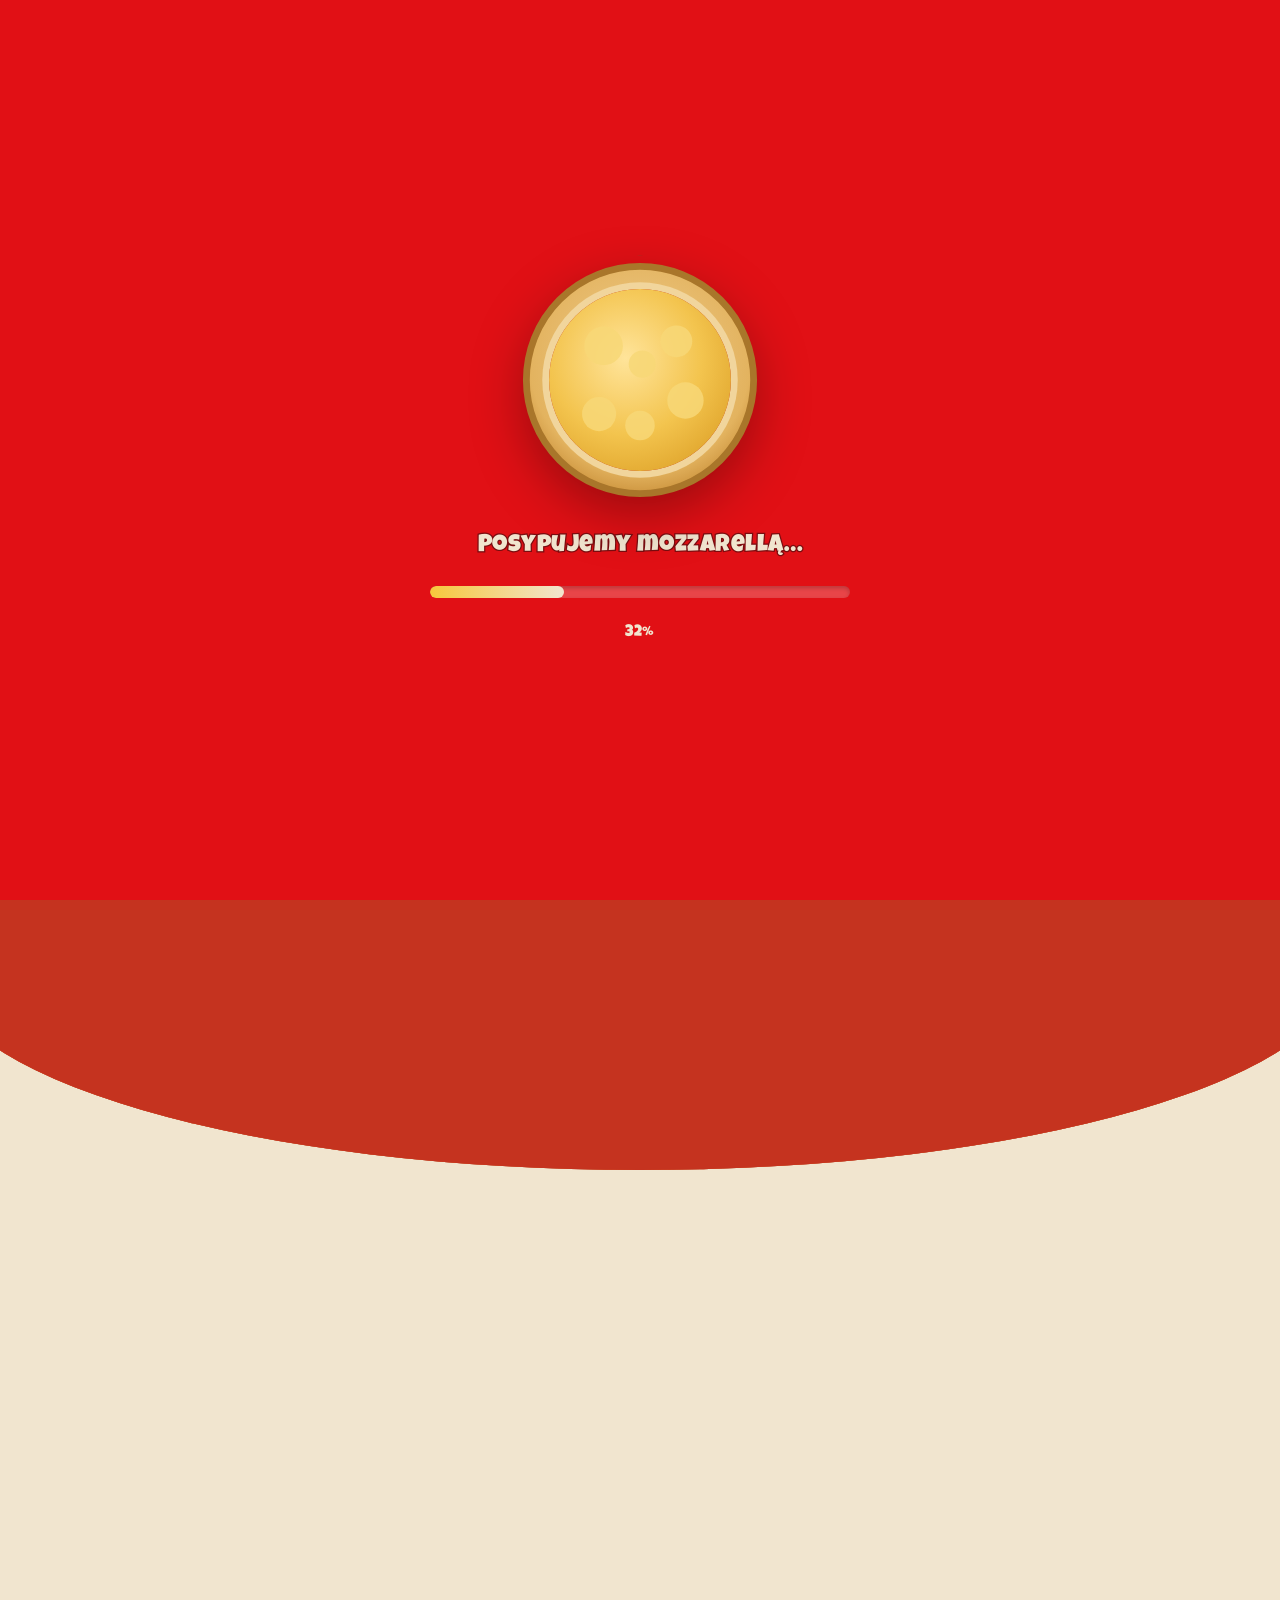
==== commit d1709796: "Loader: spread toppings evenly; stop the pizza eyes from blinking Co-Authored-By: Claude Opus 4.8 <n" ====
--- a/index.html
+++ b/index.html
@@ -116,14 +116,15 @@
         </g>
       </g>
       <g class="lp lp--pep">
-        <circle cx="80" cy="92" r="13" fill="url(#gPep)"/><circle cx="142" cy="86" r="12" fill="url(#gPep)"/>
-        <circle cx="150" cy="134" r="13" fill="url(#gPep)"/><circle cx="78" cy="146" r="12" fill="url(#gPep)"/>
-        <circle cx="116" cy="120" r="11" fill="url(#gPep)"/>
+        <circle cx="110" cy="64" r="12" fill="url(#gPep)"/><circle cx="151" cy="88" r="12" fill="url(#gPep)"/>
+        <circle cx="151" cy="132" r="12" fill="url(#gPep)"/><circle cx="110" cy="156" r="12" fill="url(#gPep)"/>
+        <circle cx="69" cy="132" r="12" fill="url(#gPep)"/><circle cx="69" cy="88" r="12" fill="url(#gPep)"/>
+        <circle cx="110" cy="110" r="11" fill="url(#gPep)"/>
       </g>
       <g class="lp lp--basil">
-        <use href="#i-basil" x="96" y="60" width="34" height="34"/>
-        <use href="#i-basil" x="58" y="108" width="30" height="30"/>
-        <use href="#i-basil" x="128" y="104" width="30" height="30"/>
+        <use href="#i-basil" x="116" y="92" width="28" height="28"/>
+        <use href="#i-basil" x="66" y="92" width="28" height="28"/>
+        <use href="#i-basil" x="96" y="128" width="28" height="28"/>
       </g>
       <g class="lp lp--face">
         <g class="googly">
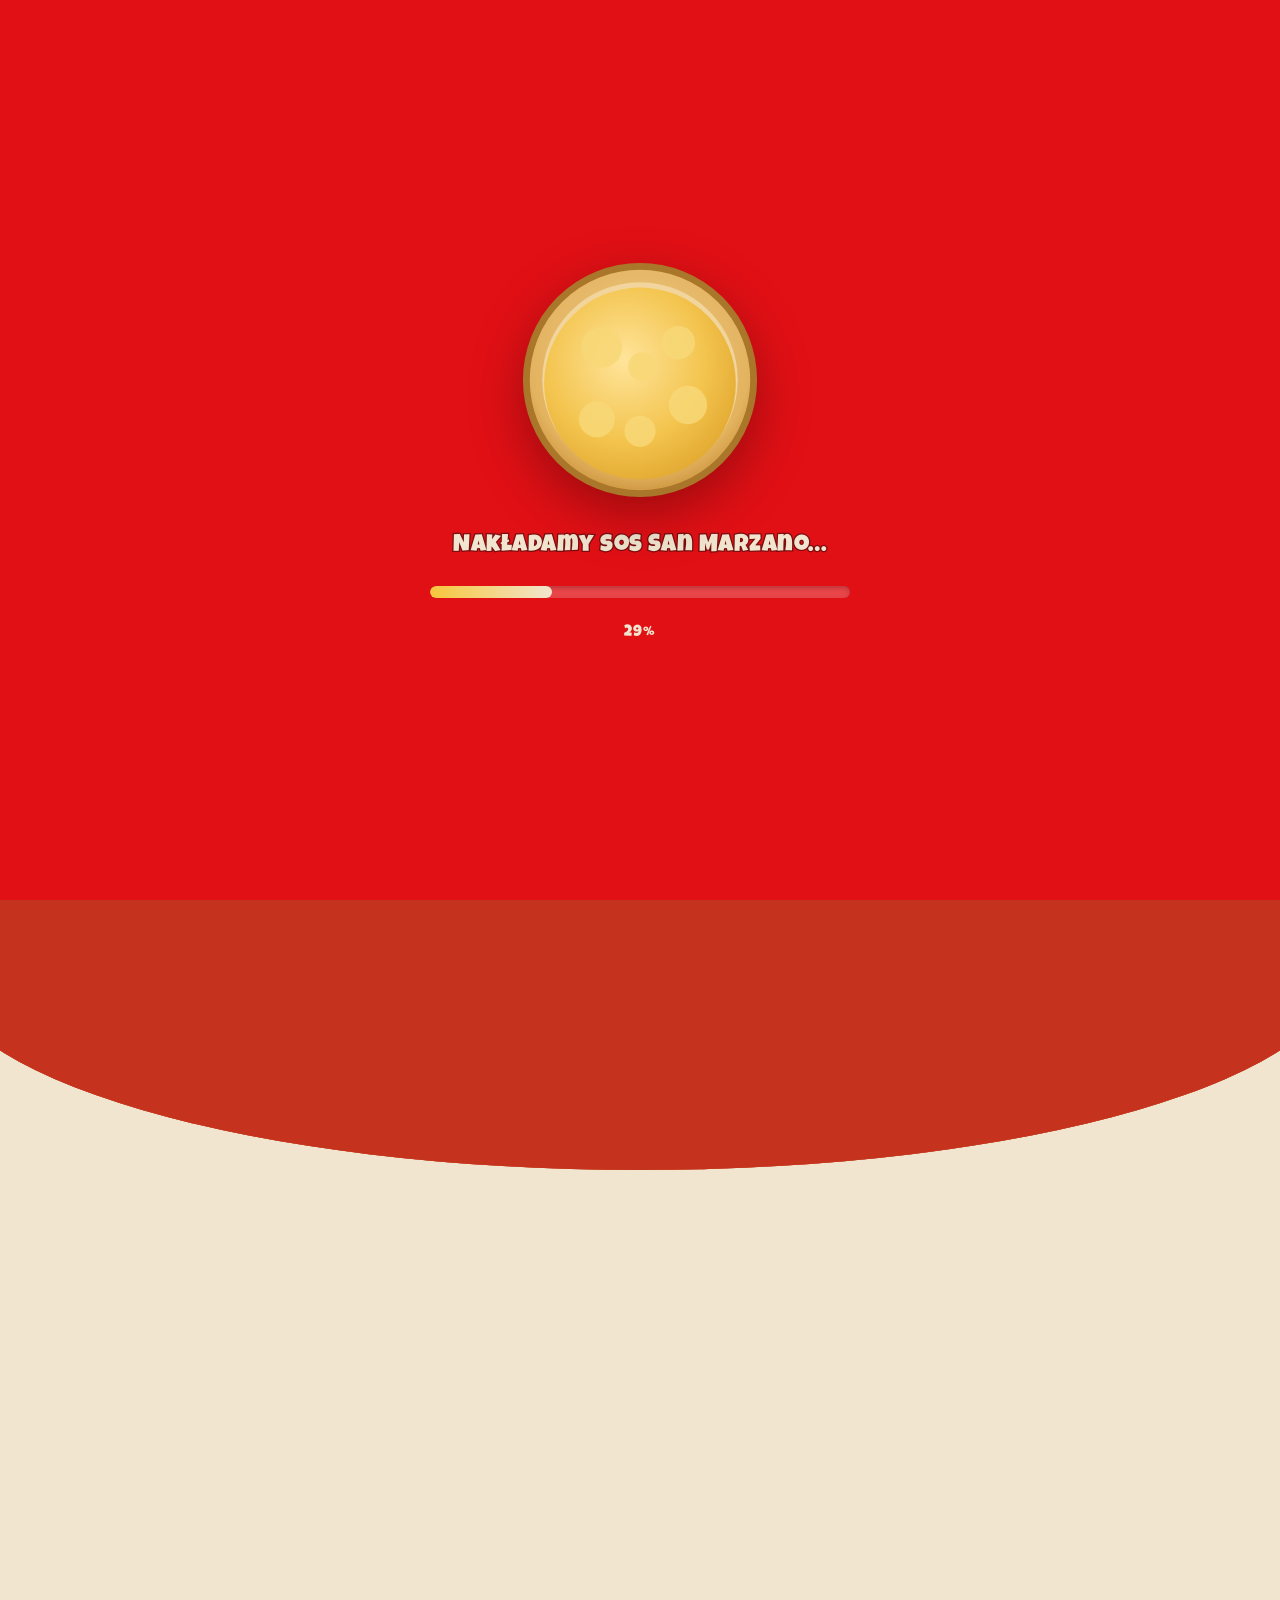
==== commit 7fe9e57c: "Loader: fix toppings drop-in (reset Y so pepperoni land on the pizza, not above the crust); fewer, t" ====
--- a/index.html
+++ b/index.html
@@ -116,15 +116,14 @@
         </g>
       </g>
       <g class="lp lp--pep">
-        <circle cx="110" cy="64" r="12" fill="url(#gPep)"/><circle cx="151" cy="88" r="12" fill="url(#gPep)"/>
-        <circle cx="151" cy="132" r="12" fill="url(#gPep)"/><circle cx="110" cy="156" r="12" fill="url(#gPep)"/>
-        <circle cx="69" cy="132" r="12" fill="url(#gPep)"/><circle cx="69" cy="88" r="12" fill="url(#gPep)"/>
-        <circle cx="110" cy="110" r="11" fill="url(#gPep)"/>
+        <circle cx="110" cy="70" r="12" fill="url(#gPep)"/><circle cx="148" cy="100" r="12" fill="url(#gPep)"/>
+        <circle cx="132" cy="146" r="12" fill="url(#gPep)"/><circle cx="88" cy="146" r="12" fill="url(#gPep)"/>
+        <circle cx="72" cy="100" r="12" fill="url(#gPep)"/>
       </g>
       <g class="lp lp--basil">
-        <use href="#i-basil" x="116" y="92" width="28" height="28"/>
-        <use href="#i-basil" x="66" y="92" width="28" height="28"/>
-        <use href="#i-basil" x="96" y="128" width="28" height="28"/>
+        <use href="#i-basil" x="97" y="78" width="26" height="26"/>
+        <use href="#i-basil" x="113" y="112" width="26" height="26"/>
+        <use href="#i-basil" x="81" y="112" width="26" height="26"/>
       </g>
       <g class="lp lp--face">
         <g class="googly">
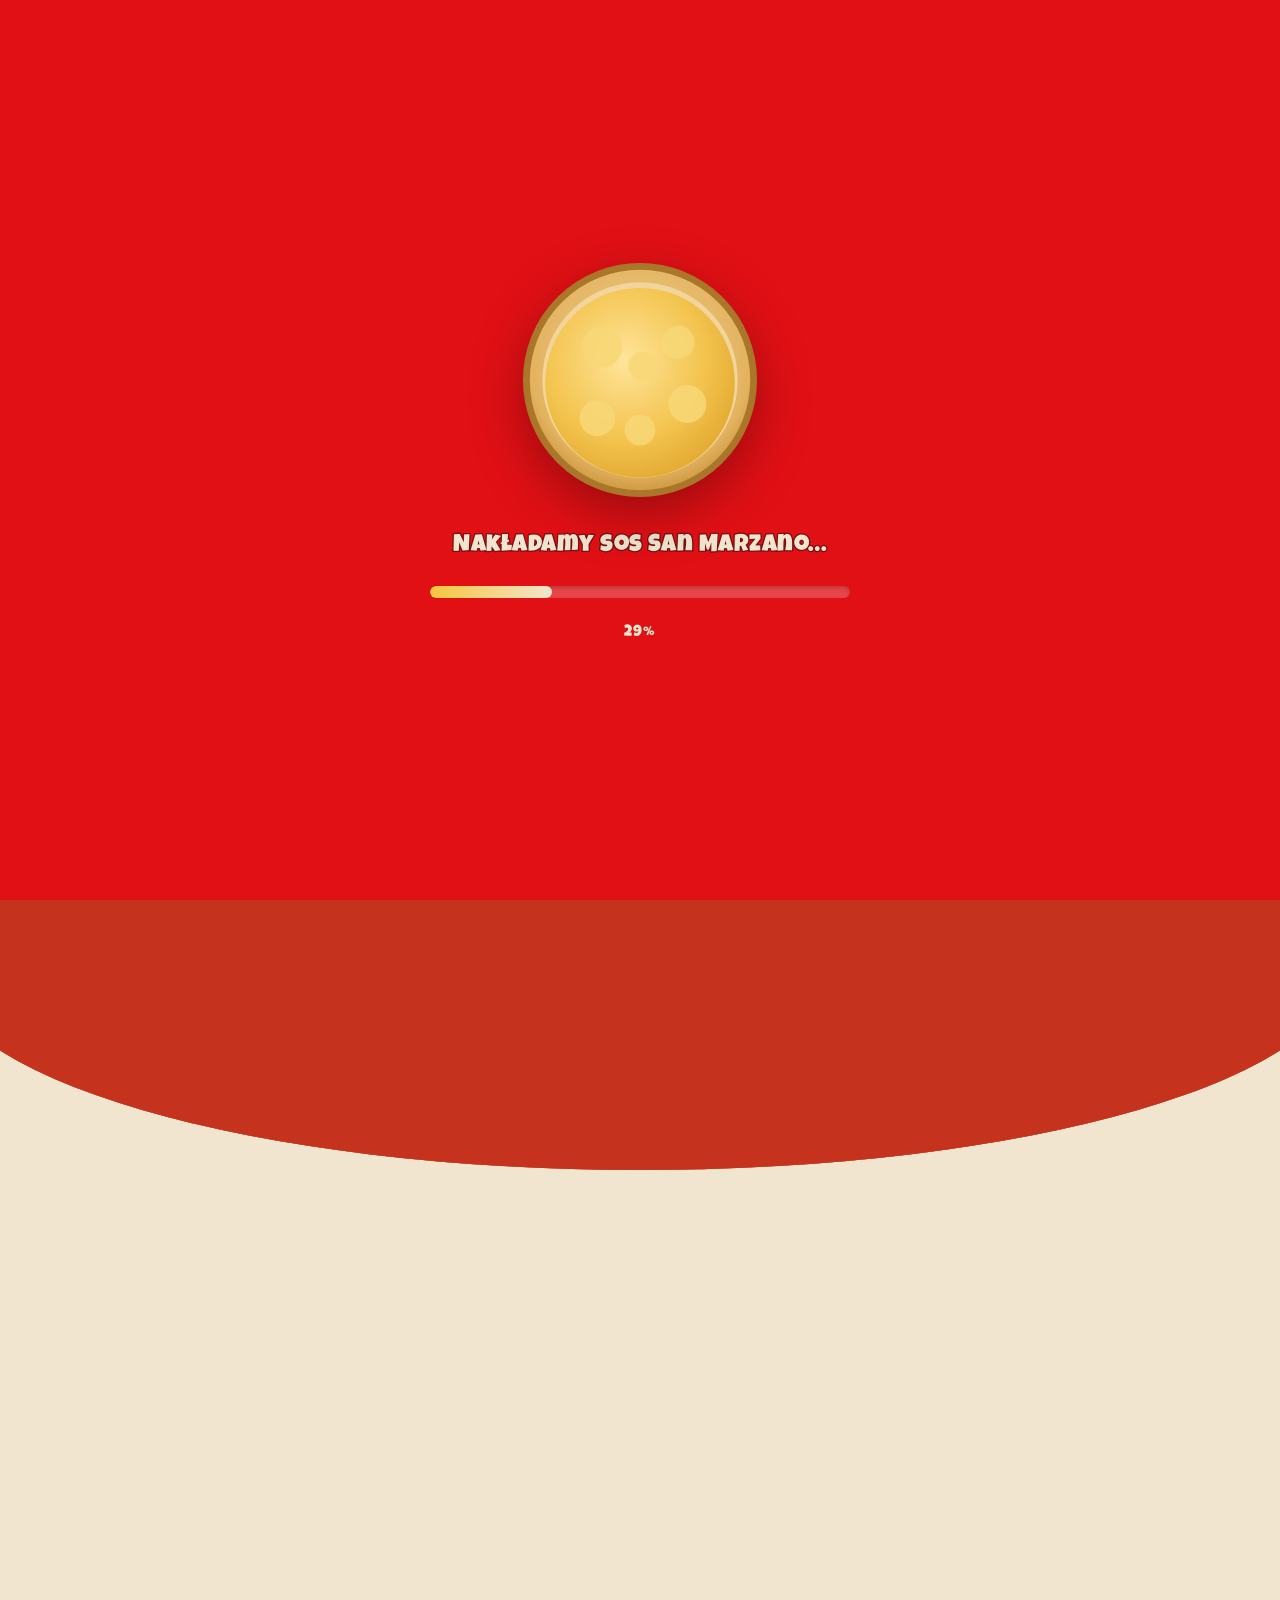
==== commit 31acc398: "Phone number, full audit fixes (37), perf + a11y + responsive polish - Contact: fictional tel +48 51" ====
--- a/index.html
+++ b/index.html
@@ -10,9 +10,38 @@
 <meta property="og:title" content="SLICE – Pizza z pieca opalanego drewnem" />
 <meta property="og:description" content="Ręcznie wyrabiana, dojrzewa 48h, wypiekana w 450°. Każdy kawałek pełen wyjątkowego smaku." />
 <meta property="og:type" content="website" />
+<meta property="og:url" content="https://kodastrony.github.io/pizza/" />
+<meta property="og:image" content="https://kodastrony.github.io/pizza/screenshots/2-hero.png" />
+<meta property="og:locale" content="pl_PL" />
+<meta name="twitter:card" content="summary_large_image" />
+<link rel="canonical" href="https://kodastrony.github.io/pizza/" />
+<script type="application/ld+json">
+{
+  "@context": "https://schema.org",
+  "@type": "Restaurant",
+  "name": "SLICE",
+  "description": "Ręcznie wyrabiana pizza neapolitańska z pieca opalanego drewnem. Od 1997.",
+  "servesCuisine": "Pizza neapolitańska",
+  "telephone": "+48 512 345 678",
+  "image": "https://kodastrony.github.io/pizza/screenshots/2-hero.png",
+  "address": {
+    "@type": "PostalAddress",
+    "streetAddress": "ul. Piecowa 7",
+    "addressLocality": "Warszawa",
+    "postalCode": "00-132",
+    "addressCountry": "PL"
+  },
+  "foundingDate": "1997",
+  "url": "https://kodastrony.github.io/pizza/",
+  "priceRange": "$$"
+}
+</script>
+<link rel="preload" href="assets/img/fullbleed.webp" as="image" type="image/webp" fetchpriority="high" />
 <script>document.documentElement.classList.add('js');</script>
 <link rel="preload" href="assets/fonts/PaytoneOne-400-17.woff2" as="font" type="font/woff2" crossorigin />
+<link rel="preload" href="assets/fonts/PaytoneOne-400-16.woff2" as="font" type="font/woff2" crossorigin />
 <link rel="preload" href="assets/fonts/LuckiestGuy-400-14.woff2" as="font" type="font/woff2" crossorigin />
+<link rel="preload" href="assets/fonts/LuckiestGuy-400-13.woff2" as="font" type="font/woff2" crossorigin />
 <link rel="stylesheet" href="css/fonts.css" />
 <link rel="stylesheet" href="css/styles.css" />
 </head>
@@ -99,7 +128,7 @@
 <div class="cursor" aria-hidden="true"><span class="cursor__label"></span></div>
 
 <!-- ===================== INTRO LOADER ===================== -->
-<div class="loader" id="loader" aria-label="Ładowanie">
+<div class="loader" id="loader">
   <div class="loader__inner">
     <svg class="loader__pizza" viewBox="0 0 220 220" aria-hidden="true">
       <g class="lp lp--base">
@@ -136,7 +165,7 @@
         </g>
       </g>
     </svg>
-    <p class="loader__status" id="loaderStatus">Kneading the dough…</p>
+    <p class="loader__status" id="loaderStatus" role="status">Wyrabiamy ciasto…</p>
     <div class="loader__bar"><span class="loader__fill" id="loaderFill"></span></div>
     <p class="loader__count"><span id="loaderPct">0</span>%</p>
   </div>
@@ -168,10 +197,10 @@
     <li><a href="#top">Start</a></li>
     <li><a href="#menu">Pizze</a></li>
     <li><a href="#layers">Składniki</a></li>
-    <li><a href="#takeaway">Lokale</a></li>
+    <li><a href="#takeaway">Na wynos</a></li>
     <li><a href="#change">Kontakt</a></li>
   </ul>
-  <p class="menu-overlay__meta">Spód z pieca · Sos San Marzano · Od 1997</p>
+  <p class="menu-overlay__meta">Zamówienia: <a class="menu-overlay__phone" href="tel:+48512345678">+48 512 345 678</a> · Od 1997</p>
 </div>
 
 <main id="top">
@@ -185,9 +214,9 @@
       <span class="line"><span class="char">P</span><span class="char">I</span><span class="char">Z</span><span class="char">Z</span><span class="char">A</span></span>
     </h1>
 
-    <figure class="hero__product" data-tilt>
+    <figure class="hero__product">
       <div class="hero__disc">
-        <img src="assets/img/fullbleed.jpg" alt="Pizza margherita z pieca opalanego drewnem" loading="eager" />
+        <img src="assets/img/fullbleed.webp" alt="Pizza z rukolą i burratą prosto z pieca opalanego drewnem" loading="eager" fetchpriority="high" />
       </div>
       <svg class="eyes" viewBox="0 0 200 90" aria-hidden="true">
         <g class="eye"><circle cx="60" cy="45" r="34" fill="#fff" stroke="#23150f" stroke-width="5"/><circle class="pupil" cx="60" cy="50" r="14" fill="#23150f"/></g>
@@ -201,7 +230,7 @@
       <p>Ręcznie rozciągana i wypiekana w piecu opalanym drewnem w 450°. Każdy spód pęcznieje w dymny, cętkowany od żaru rant.</p>
     </div>
     <div class="hero__copy hero__copy--right">
-      <p>Zwieńczona mozzarellą fior di latte i autorskim sosem z pomidorów San Marzano. Wypiekana powoli, by sycić apetyt od 1997 roku.</p>
+      <p>Zwieńczona mozzarellą fior di latte i autorskim sosem z pomidorów San Marzano. Ciasto dojrzewa 48 godzin, by zaspokajać apetyt od 1997 roku.</p>
     </div>
 
     <div class="scroll-cue" aria-hidden="true"><span>Przewiń</span><i></i></div>
@@ -210,8 +239,8 @@
   <!-- marquee strip -->
   <div class="marquee" aria-hidden="true">
     <div class="marquee__track">
-      <span>Świeże ciasto ★ Z pieca ★ San Marzano ★ Dojrzewa 48h ★ Fior Di Latte ★ Mąka Tipo 00 ★ Cętkowany rant ★&nbsp;</span>
-      <span>Świeże ciasto ★ Z pieca ★ San Marzano ★ Dojrzewa 48h ★ Fior Di Latte ★ Mąka Tipo 00 ★ Cętkowany rant ★&nbsp;</span>
+      <span>Świeże ciasto ★ Z pieca ★ San Marzano ★ Dojrzewa 48h ★ Fior di latte ★ Mąka Tipo 00 ★ Cętkowany rant ★&nbsp;</span>
+      <span>Świeże ciasto ★ Z pieca ★ San Marzano ★ Dojrzewa 48h ★ Fior di latte ★ Mąka Tipo 00 ★ Cętkowany rant ★&nbsp;</span>
     </div>
   </div>
 
@@ -228,7 +257,7 @@
     </div>
 
     <!-- pizza-slice selfie mascot -->
-    <div class="mascot mascot--selfie" data-float aria-hidden="true">
+    <div class="mascot mascot--selfie" aria-hidden="true">
       <svg viewBox="0 0 200 220">
         <g class="sticker-art">
           <path d="M70 70 130 24 188 150q-58 30-116 0z" fill="url(#gCheese)" stroke="#b9842f" stroke-width="5" stroke-linejoin="round"/>
@@ -251,9 +280,9 @@
 
     <!-- tilted photo cards -->
     <div class="cards">
-      <figure class="card" style="--rot:-7deg" data-card><img src="assets/img/scene1.jpg" alt="Pizza z pepperoni i rukolą" loading="lazy"></figure>
-      <figure class="card" style="--rot:4deg" data-card><img src="assets/img/scene3.jpg" alt="Margherita neapolitańska z bazylią" loading="lazy"></figure>
-      <figure class="card" style="--rot:-3deg" data-card><img src="assets/img/city5.jpg" alt="Pizza świeżo pokrojona na kawałki" loading="lazy"></figure>
+      <figure class="card" style="--rot:-7deg" data-card><img src="assets/img/scene1.webp" alt="Pizza z pepperoni i rukolą" loading="lazy" decoding="async"></figure>
+      <figure class="card" style="--rot:4deg" data-card><img src="assets/img/scene3.webp" alt="Margherita neapolitańska z bazylią" loading="lazy" decoding="async"></figure>
+      <figure class="card" style="--rot:-3deg" data-card><img src="assets/img/city5.webp" alt="Pizza świeżo pokrojona na kawałki" loading="lazy" decoding="async"></figure>
     </div>
 
     <div class="wave wave--red" aria-hidden="true">
@@ -265,19 +294,19 @@
   <section class="feelgood">
     <span class="eyebrow eyebrow--ghost" data-reveal>Prawdziwa uczta</span>
     <h2 class="display display--cream feelgood__head" data-reveal-head>
-      <span class="dline">Jedzenie</span>
+      <span class="dline">Jedzenie,</span>
       <span class="dline">które cieszy</span>
     </h2>
 
     <!-- floating mascots -->
-    <div class="mascot mascot--corner mascot--tl" data-float aria-hidden="true">
+    <div class="mascot mascot--corner mascot--tl" aria-hidden="true">
       <svg viewBox="0 0 120 130"><use href="#i-chilli" x="14" y="6" width="80" height="80"/>
         <circle cx="44" cy="44" r="7" fill="#fff" stroke="#23150f" stroke-width="3"/><circle cx="45" cy="46" r="3" fill="#23150f"/>
         <circle cx="64" cy="40" r="7" fill="#fff" stroke="#23150f" stroke-width="3"/><circle cx="65" cy="42" r="3" fill="#23150f"/>
         <path d="M46 58q10 8 20 0" fill="none" stroke="#23150f" stroke-width="3" stroke-linecap="round"/>
       </svg>
     </div>
-    <div class="mascot mascot--corner mascot--tr" data-float aria-hidden="true">
+    <div class="mascot mascot--corner mascot--tr" aria-hidden="true">
       <svg viewBox="0 0 130 130"><use href="#i-slice" x="20" y="10" width="92" height="92"/>
         <path d="M40 116v10M86 116v10" stroke="#23150f" stroke-width="7" stroke-linecap="round"/>
         <ellipse cx="36" cy="128" rx="12" ry="6" fill="#fff" stroke="#23150f" stroke-width="3"/>
@@ -292,7 +321,7 @@
         <path d="M40 52c8-2 16-2 24 2M38 70c10 0 20 2 28 8" fill="none" stroke="#c81a13" stroke-width="3.5" stroke-linecap="round" opacity=".7"/>
       </svg>
       <div class="feelgood__disc">
-        <img src="assets/img/feelsgood.jpg" alt="Pizza BBQ z pieca opalanego drewnem" loading="lazy" />
+        <img src="assets/img/feelsgood.webp" srcset="assets/img/feelsgood-640.webp 640w, assets/img/feelsgood.webp 1100w" sizes="(max-width: 700px) 90vw, 40vw" alt="Pizza BBQ z pieca opalanego drewnem" loading="lazy" decoding="async" />
       </div>
       <svg class="eyes eyes--big" viewBox="0 0 200 90" aria-hidden="true">
         <g class="eye"><circle cx="60" cy="45" r="36" fill="#fff" stroke="#23150f" stroke-width="5"/><circle class="pupil" cx="60" cy="50" r="15" fill="#23150f"/></g>
@@ -321,8 +350,8 @@
 
   <!-- ============ FULL-BLEED PARALLAX ============ -->
   <section class="fullbleed" aria-label="Pizza z pieca opalanego drewnem">
-    <div class="fullbleed__img" data-parallax-bg>
-      <img src="assets/img/hero.jpg" alt="Pizza serowa prosto z pieca" loading="lazy" />
+    <div class="fullbleed__img">
+      <img src="assets/img/hero.webp" srcset="assets/img/hero-768.webp 768w, assets/img/hero.webp 1300w" sizes="100vw" alt="Pizza serowa prosto z pieca" loading="lazy" decoding="async" />
     </div>
     <div class="wave wave--cream wave--top" aria-hidden="true">
       <svg viewBox="0 0 1440 120" preserveAspectRatio="none"><path d="M0,66 C240,118 520,18 760,58 C1000,96 1220,30 1440,72 L1440,0 L0,0 Z" fill="#f1e5cf"/></svg>
@@ -342,12 +371,12 @@
     </h2>
 
     <div class="floaters" aria-hidden="true">
-      <svg class="floater" data-parallax="-60" style="--x:6%;--y:18%"><use href="#i-basil" width="120" height="120"/></svg>
-      <svg class="floater" data-parallax="90"  style="--x:80%;--y:10%"><use href="#i-tomato" width="120" height="120"/></svg>
-      <svg class="floater" data-parallax="-110" style="--x:14%;--y:62%"><use href="#i-mozz" width="130" height="130"/></svg>
-      <svg class="floater" data-parallax="70"  style="--x:74%;--y:60%"><use href="#i-pep" width="118" height="118"/></svg>
-      <svg class="floater" data-parallax="-50" style="--x:46%;--y:78%"><use href="#i-mush" width="110" height="110"/></svg>
-      <svg class="floater" data-parallax="120" style="--x:52%;--y:6%"><use href="#i-chilli" width="100" height="100"/></svg>
+      <svg class="floater" data-parallax="-60" viewBox="0 0 100 100" style="--x:6%;--y:18%"><use href="#i-basil" width="100" height="100"/></svg>
+      <svg class="floater" data-parallax="90"  viewBox="0 0 100 100" style="--x:80%;--y:10%"><use href="#i-tomato" width="100" height="100"/></svg>
+      <svg class="floater" data-parallax="-110" viewBox="0 0 100 100" style="--x:14%;--y:62%"><use href="#i-mozz" width="100" height="100"/></svg>
+      <svg class="floater" data-parallax="70"  viewBox="0 0 100 100" style="--x:74%;--y:60%"><use href="#i-pep" width="100" height="100"/></svg>
+      <svg class="floater" data-parallax="-50" viewBox="0 0 100 100" style="--x:46%;--y:78%"><use href="#i-mush" width="100" height="100"/></svg>
+      <svg class="floater" data-parallax="120" viewBox="0 0 100 100" style="--x:52%;--y:6%"><use href="#i-chilli" width="100" height="100"/></svg>
     </div>
 
     <div class="wave wave--yellow" aria-hidden="true">
@@ -382,23 +411,23 @@
 
       <article class="city" data-city style="--cx:52%;--cy:2%;--rot:5deg">
         <span class="sticker sticker--red city__tag">Neapol</span>
-        <div class="city__photo"><img src="assets/img/city4.jpg" alt="Margherita w Neapolu" loading="lazy"></div>
+        <div class="city__photo"><img src="assets/img/city4.webp" alt="Margherita w Neapolu" loading="lazy" decoding="async"></div>
       </article>
       <article class="city" data-city style="--cx:8%;--cy:24%;--rot:-6deg">
         <span class="sticker sticker--red city__tag">Londyn</span>
-        <div class="city__photo"><img src="assets/img/human1.jpg" alt="Pizza w Londynie" loading="lazy"></div>
+        <div class="city__photo"><img src="assets/img/human1.webp" alt="Pizza w Londynie" loading="lazy" decoding="async"></div>
       </article>
       <article class="city" data-city style="--cx:66%;--cy:40%;--rot:7deg">
         <span class="sticker sticker--red city__tag">Nowy Jork</span>
-        <div class="city__photo"><img src="assets/img/city3.jpg" alt="Pizza pepperoni w Nowym Jorku" loading="lazy"></div>
+        <div class="city__photo"><img src="assets/img/city3.webp" alt="Pizza pepperoni w Nowym Jorku" loading="lazy" decoding="async"></div>
       </article>
       <article class="city" data-city style="--cx:6%;--cy:62%;--rot:-4deg">
         <span class="sticker sticker--red city__tag">Mediolan</span>
-        <div class="city__photo"><img src="assets/img/city1.jpg" alt="Pizza w Mediolanie" loading="lazy"></div>
+        <div class="city__photo"><img src="assets/img/city1.webp" alt="Pizza w Mediolanie" loading="lazy" decoding="async"></div>
       </article>
       <article class="city" data-city style="--cx:54%;--cy:80%;--rot:4deg">
         <span class="sticker sticker--red city__tag">Tokio</span>
-        <div class="city__photo"><img src="assets/img/tokyo.jpg" alt="Pizza z pieca w Tokio" loading="lazy"></div>
+        <div class="city__photo"><img src="assets/img/tokyo.webp" alt="Pizza z pieca w Tokio" loading="lazy" decoding="async"></div>
       </article>
     </div>
 
@@ -416,10 +445,11 @@
         <span class="dline">różnicę</span>
       </h2>
       <p class="lede" data-reveal>Wypiekana dla odważnych, stworzona dla głodnych. Wskocz w legendarne rzemiosło, gdzie rządzi każdy przypieczony rant i ciągnący się ser.</p>
-      <a class="btn btn--oval" href="#top" data-reveal data-cursor="zamów">Zamów teraz</a>
+      <a class="btn btn--oval" href="tel:+48512345678" data-reveal data-cursor="zadzwoń">Zadzwoń i zamów</a>
+      <p class="change__phone" data-reveal>Zamówienia: <a class="phone-link" href="tel:+48512345678">+48 512 345 678</a></p>
 
       <!-- pizzaiolo line-art mascot -->
-      <div class="mascot mascot--chef" data-float aria-hidden="true">
+      <div class="mascot mascot--chef" aria-hidden="true">
         <svg viewBox="0 0 220 240">
           <g fill="none" stroke="#c81a13" stroke-width="4" stroke-linecap="round" stroke-linejoin="round">
             <path d="M70 58c0-26 22-42 48-42s48 16 48 42c0 8-4 14-10 18 6 4 10 10 10 18 0 16-20 26-48 26s-48-10-48-26c0-8 4-14 10-18-6-4-10-10-10-18z" fill="#fff"/>
@@ -440,8 +470,8 @@
         </svg>
       </div>
     </div>
-    <figure class="change__photo" data-tilt>
-      <img src="assets/img/cta.jpg" alt="Pizza prosto z pieca opalanego drewnem" loading="lazy" />
+    <figure class="change__photo">
+      <img src="assets/img/cta.webp" srcset="assets/img/cta-640.webp 640w, assets/img/cta.webp 1100w" sizes="(max-width: 1023px) 92vw, 45vw" alt="Pizza prosto z pieca opalanego drewnem" loading="lazy" decoding="async" />
     </figure>
   </section>
 
@@ -455,7 +485,7 @@
     </nav>
     <p class="footer__rights">© 2026 SLICE – Wszelkie prawa zastrzeżone</p>
   </div>
-  <p class="footer__tag">Spód z pieca · Sos San Marzano · Od 1997</p>
+  <p class="footer__tag">Spód z pieca · Sos San Marzano · Od 1997 · Zamówienia: <a class="phone-link" href="tel:+48512345678">+48 512 345 678</a></p>
 
   <div class="footer__brand" aria-label="SLICE">
     <span class="fb-letter">S<svg class="fb-ing" viewBox="0 0 100 100"><use href="#i-basil" width="100" height="100"/></svg></span>
@@ -467,9 +497,9 @@
 </footer>
 
 <!-- ===================== COOKIE BANNER ===================== -->
-<div class="cookie" id="cookie">
+<div class="cookie" id="cookie" inert>
   <span class="cookie__dot"></span>
-  <p class="cookie__txt"><strong>Używamy ciasteczek</strong><br>Ciasteczka sprawiają, że każdy kawałek jest lepszy.</p>
+  <p class="cookie__txt" role="status"><strong>Używamy ciasteczek</strong><br>Ciasteczka sprawiają, że każdy kawałek jest lepszy.</p>
   <div class="cookie__btns">
     <button class="cookie__btn cookie__btn--ghost" data-cookie>Później</button>
     <button class="cookie__btn cookie__btn--solid" data-cookie>OK!</button>
@@ -479,7 +509,6 @@
 <!-- ===================== SCRIPTS ===================== -->
 <script src="js/lib/gsap.min.js"></script>
 <script src="js/lib/ScrollTrigger.min.js"></script>
-<script src="js/lib/MotionPathPlugin.min.js"></script>
 <script src="js/lib/lenis.min.js"></script>
 <script src="js/main.js"></script>
 </body>
--- a/css/styles.css
+++ b/css/styles.css
@@ -33,10 +33,12 @@
 ul{ list-style:none; margin:0; padding:0; }
 section{ position:relative; }
 :focus-visible{ outline:3px dashed var(--red); outline-offset:4px; }
+.menu-overlay :focus-visible{ outline-color:var(--cream); }
+body.menu-open{ overflow:hidden; }
 
 /* grain overlay */
 .grain{
-  position:fixed; inset:0; z-index:1; pointer-events:none; opacity:.05; mix-blend-mode:multiply;
+  position:fixed; inset:0; z-index:1; pointer-events:none; opacity:.04;
   background-image:url("data:image/svg+xml,%3Csvg xmlns='http://www.w3.org/2000/svg' width='160' height='160'%3E%3Cfilter id='n'%3E%3CfeTurbulence type='fractalNoise' baseFrequency='.9' numOctaves='2'/%3E%3C/filter%3E%3Crect width='100%25' height='100%25' filter='url(%23n)'/%3E%3C/svg%3E");
 }
 
@@ -46,11 +48,12 @@
   text-transform:uppercase; letter-spacing:-.01em; margin:0;
   color:var(--red);
   -webkit-text-stroke:9px var(--white); paint-order:stroke fill;
-  filter:drop-shadow(0 12px 16px rgba(60,12,8,.20));
-}
-.display .dline{ display:block; }
+}
+/* shadow on the animated children, not the parent — keeps GSAP reveals composited */
+.display .dline{ display:block; filter:drop-shadow(0 12px 16px rgba(60,12,8,.20)); }
 .display--red{ color:var(--red); -webkit-text-stroke-color:var(--white); }
-.display--cream{ color:var(--cream); -webkit-text-stroke-color:#fff; filter:drop-shadow(0 10px 14px rgba(0,0,0,.22)); }
+.display--cream{ color:var(--cream); -webkit-text-stroke-color:#fff; }
+.display--cream .dline{ filter:drop-shadow(0 10px 14px rgba(0,0,0,.22)); }
 
 .eyebrow,.sticker{
   font-family:var(--f-bubble); font-weight:400; letter-spacing:.03em; line-height:1;
@@ -60,7 +63,7 @@
 .eyebrow{ font-size:clamp(1rem,1.7vw,1.4rem); transform:rotate(-4deg); margin-bottom:.7em; }
 .eyebrow--ghost{ color:var(--red); -webkit-text-stroke-color:#fff; }
 .sticker{ font-size:clamp(.85rem,1.3vw,1.15rem); transform:rotate(var(--rot,0)); }
-.sticker--yellow{ color:var(--yellow); }
+.sticker--yellow{ color:var(--yellow); -webkit-text-stroke-color:var(--red-deep); }
 .sticker--red{ color:var(--red); }
 
 .lede{
@@ -122,7 +125,7 @@
   display:grid; place-items:center; color:var(--cream);
 }
 .loader__inner{ display:flex; flex-direction:column; align-items:center; gap:1.4rem; width:min(86vw,420px); text-align:center; }
-.loader__pizza{ width:min(54vw,250px); height:auto; filter:drop-shadow(0 18px 26px rgba(0,0,0,.3)); }
+.loader__pizza{ width:min(54vw,250px,40vh); height:auto; filter:drop-shadow(0 18px 26px rgba(0,0,0,.3)); }
 .loader .lp--sauce,.loader .lp--cheese,.loader .lp--pep,.loader .lp--basil,.loader .lp--face{ opacity:0; }
 .loader__status{
   font-family:var(--f-bubble); font-size:clamp(1.1rem,3.4vw,1.5rem); letter-spacing:.02em; margin:0;
@@ -162,13 +165,14 @@
 .menu-overlay{
   position:fixed; inset:0; z-index:115; background:var(--red); color:var(--cream);
   display:flex; flex-direction:column; align-items:center; justify-content:center; gap:1rem;
+  overflow-y:auto; padding:4.5rem 1rem 2rem;
   clip-path:circle(0% at calc(100% - 5rem) 3rem); transition:clip-path .7s var(--ease); pointer-events:none;
 }
 .menu-overlay.is-open{ clip-path:circle(150% at calc(100% - 5rem) 3rem); pointer-events:auto; }
 .menu-overlay__list{ text-align:center; }
 .menu-overlay__list li{ overflow:hidden; }
 .menu-overlay__list a{
-  font-family:var(--f-display); text-transform:uppercase; font-size:clamp(2.4rem,9vw,6rem); line-height:1.05;
+  font-family:var(--f-display); text-transform:uppercase; font-size:clamp(1.8rem,min(9vw,10vh),6rem); line-height:1.05;
   color:var(--cream); -webkit-text-stroke:2px var(--red-deep); paint-order:stroke fill;
   display:inline-block; transition:color .2s, transform .3s var(--ease);
 }
@@ -184,11 +188,10 @@
   font-family:var(--f-display); text-transform:uppercase; text-align:center; white-space:nowrap;
   font-size:clamp(3.4rem,24vw,18rem); line-height:.82; letter-spacing:-.02em; color:var(--red);
   -webkit-text-stroke:clamp(4px,1vw,13px) var(--white); paint-order:stroke fill;
-  filter:drop-shadow(0 14px 18px rgba(60,12,8,.18));
   margin:0; position:relative; z-index:2;
 }
 .hero__headline .line{ display:block; white-space:nowrap; }
-.hero__headline .char{ display:inline-block; will-change:transform; }
+.hero__headline .char{ display:inline-block; will-change:transform; filter:drop-shadow(0 14px 18px rgba(60,12,8,.18)); }
 .hero__product{
   position:relative; margin:-7.5vw 0 -3vw; z-index:3; width:clamp(190px,27vw,370px);
 }
@@ -262,10 +265,9 @@
 
 /* =============================== EVERY SLICE PACKED (CREAM) =============================== */
 .layers{ background:var(--cream); padding:clamp(6rem,14vw,12rem) 1rem 12vw; text-align:center; overflow:hidden; min-height:90vh; display:grid; align-content:center; }
-.layers__head{ font-size:clamp(2.6rem,10vw,9.5rem); position:relative; z-index:3; }
+.layers__head{ font-size:clamp(2.2rem,10vw,9.5rem); position:relative; z-index:3; }
 .floaters{ position:absolute; inset:0; z-index:2; pointer-events:none; }
 .floater{ position:absolute; left:var(--x); top:var(--y); width:clamp(64px,9vw,130px); height:auto; filter:drop-shadow(0 14px 18px rgba(60,12,8,.22)); will-change:transform; }
-.floater use{ width:100%; height:100%; }
 
 /* =============================== TAKE AWAY (YELLOW) =============================== */
 .takeaway{ background:var(--yellow); color:var(--ink); padding:clamp(4rem,8vw,7rem) 1rem 12vw; overflow:hidden; }
@@ -274,7 +276,6 @@
 .takeaway .lede{ margin-top:1.2rem; }
 .flight{ position:relative; max-width:1200px; margin:2rem auto 0; min-height:1500px; }
 .flight__path{ position:absolute; inset:0; width:100%; height:100%; z-index:1; }
-.flight__dash{ stroke-dashoffset:0; }
 .plane{ position:absolute; top:0; left:0; width:clamp(60px,7vw,104px); z-index:3; offset-rotate:auto; }
 .city{ position:absolute; left:var(--cx); top:var(--cy); width:clamp(150px,18vw,250px); transform:rotate(var(--rot,0)); z-index:2; }
 .city__photo{ aspect-ratio:3/4; border-radius:16px; overflow:hidden; border:5px solid var(--cream); box-shadow:0 20px 36px rgba(80,50,0,.3); background:var(--cream); }
@@ -311,9 +312,10 @@
   position:fixed; left:50%; bottom:max(1.2rem,env(safe-area-inset-bottom)); transform:translateX(-50%) translateY(160%); z-index:200;
   display:flex; align-items:center; gap:1rem; flex-wrap:wrap; justify-content:center;
   background:var(--paper); border:3px solid var(--ink); border-radius:18px; padding:.9rem 1.2rem;
-  box-shadow:0 14px 30px rgba(60,12,8,.2); width:min(92vw,560px); transition:transform .6s var(--ease);
-}
-.cookie.is-shown{ transform:translateX(-50%) translateY(0); }
+  box-shadow:0 14px 30px rgba(60,12,8,.2); width:min(92vw,560px);
+  visibility:hidden; transition:transform .6s var(--ease), visibility 0s .6s;
+}
+.cookie.is-shown{ transform:translateX(-50%) translateY(0); visibility:visible; transition-delay:0s; }
 .cookie__dot{ width:14px; height:14px; border-radius:50%; background:var(--yellow); box-shadow:0 0 0 4px rgba(247,198,59,.3); flex:none; }
 .cookie__txt{ margin:0; font-size:.85rem; line-height:1.35; flex:1 1 200px; }
 .cookie__txt strong{ font-family:var(--f-bubble); font-weight:400; letter-spacing:.03em; text-transform:uppercase; font-size:.8rem; }
@@ -324,6 +326,24 @@
 .cookie__btn--solid:hover{ background:var(--red); color:#fff; }
 .cookie__btn--ghost:hover{ background:var(--ink); color:var(--cream); }
 
+/* =============================== PHONE LINKS =============================== */
+.phone-link{
+  font-family:var(--f-bubble); color:var(--red-2); letter-spacing:.04em; white-space:nowrap;
+  display:inline-flex; align-items:center; min-height:44px;
+  text-decoration:underline; text-decoration-thickness:2px; text-decoration-color:var(--yellow-2); text-underline-offset:4px;
+  transition:color .2s, transform .2s;
+}
+.phone-link:hover{ color:var(--red-2); transform:rotate(-1deg) scale(1.03); }
+.change__phone{ margin:1rem 0 0; font-size:clamp(.95rem,1.2vw,1.05rem); }
+.change__phone .phone-link{ font-size:1.1em; }
+.menu-overlay__phone{
+  font-family:var(--f-bubble); color:var(--white); letter-spacing:.04em; white-space:nowrap;
+  display:inline-flex; align-items:center; min-height:44px;
+  text-decoration:underline; text-decoration-thickness:2px; text-decoration-color:var(--yellow); text-underline-offset:4px;
+  transition:color .2s;
+}
+.menu-overlay__phone:hover{ color:var(--yellow); }
+
 /* =============================== sticker-art shared =============================== */
 .sticker-art{ filter:drop-shadow(0 0 6px #fff) drop-shadow(0 0 6px #fff) drop-shadow(0 10px 14px rgba(0,0,0,.22)); }
 .mascot--chef svg{ filter:drop-shadow(0 0 3px #fff) drop-shadow(0 10px 16px rgba(60,12,8,.18)); }
@@ -361,7 +381,7 @@
   .hero__copy--right{ text-align:center; }
   .hero{ padding-bottom:4.5rem; }
   .change{ grid-template-columns:1fr; }
-  .change__photo{ order:-1; max-width:520px; margin:0 auto; }
+  .change__photo{ order:-1; width:100%; max-width:520px; margin:0 auto; }
   .mascot--chef{ right:0; bottom:auto; top:-3%; width:clamp(110px,16vw,168px); }
 }
 
@@ -385,6 +405,17 @@
   .scroll-cue{ display:none; }
 }
 
+/* ---- Short desktop windows: the scroll cue has no room below the brand ---- */
+@media (max-height:740px){
+  .scroll-cue{ display:none; }
+}
+
+/* ---- Notch / safe-area side padding ---- */
+@supports (padding:max(0px)){
+  .feelgood,.layers,.takeaway{ padding-left:max(1rem,env(safe-area-inset-left)); padding-right:max(1rem,env(safe-area-inset-right)); }
+  .change,.footer{ padding-left:max(clamp(1rem,4vw,3rem),env(safe-area-inset-left)); padding-right:max(clamp(1rem,4vw,3rem),env(safe-area-inset-right)); }
+}
+
 /* ---- Short / landscape phones: shrink the hero so it never overflows the fold ---- */
 @media (max-height:600px) and (orientation:landscape){
   .hero{ min-height:auto; align-content:start; padding:5rem 1rem 2.5rem; }
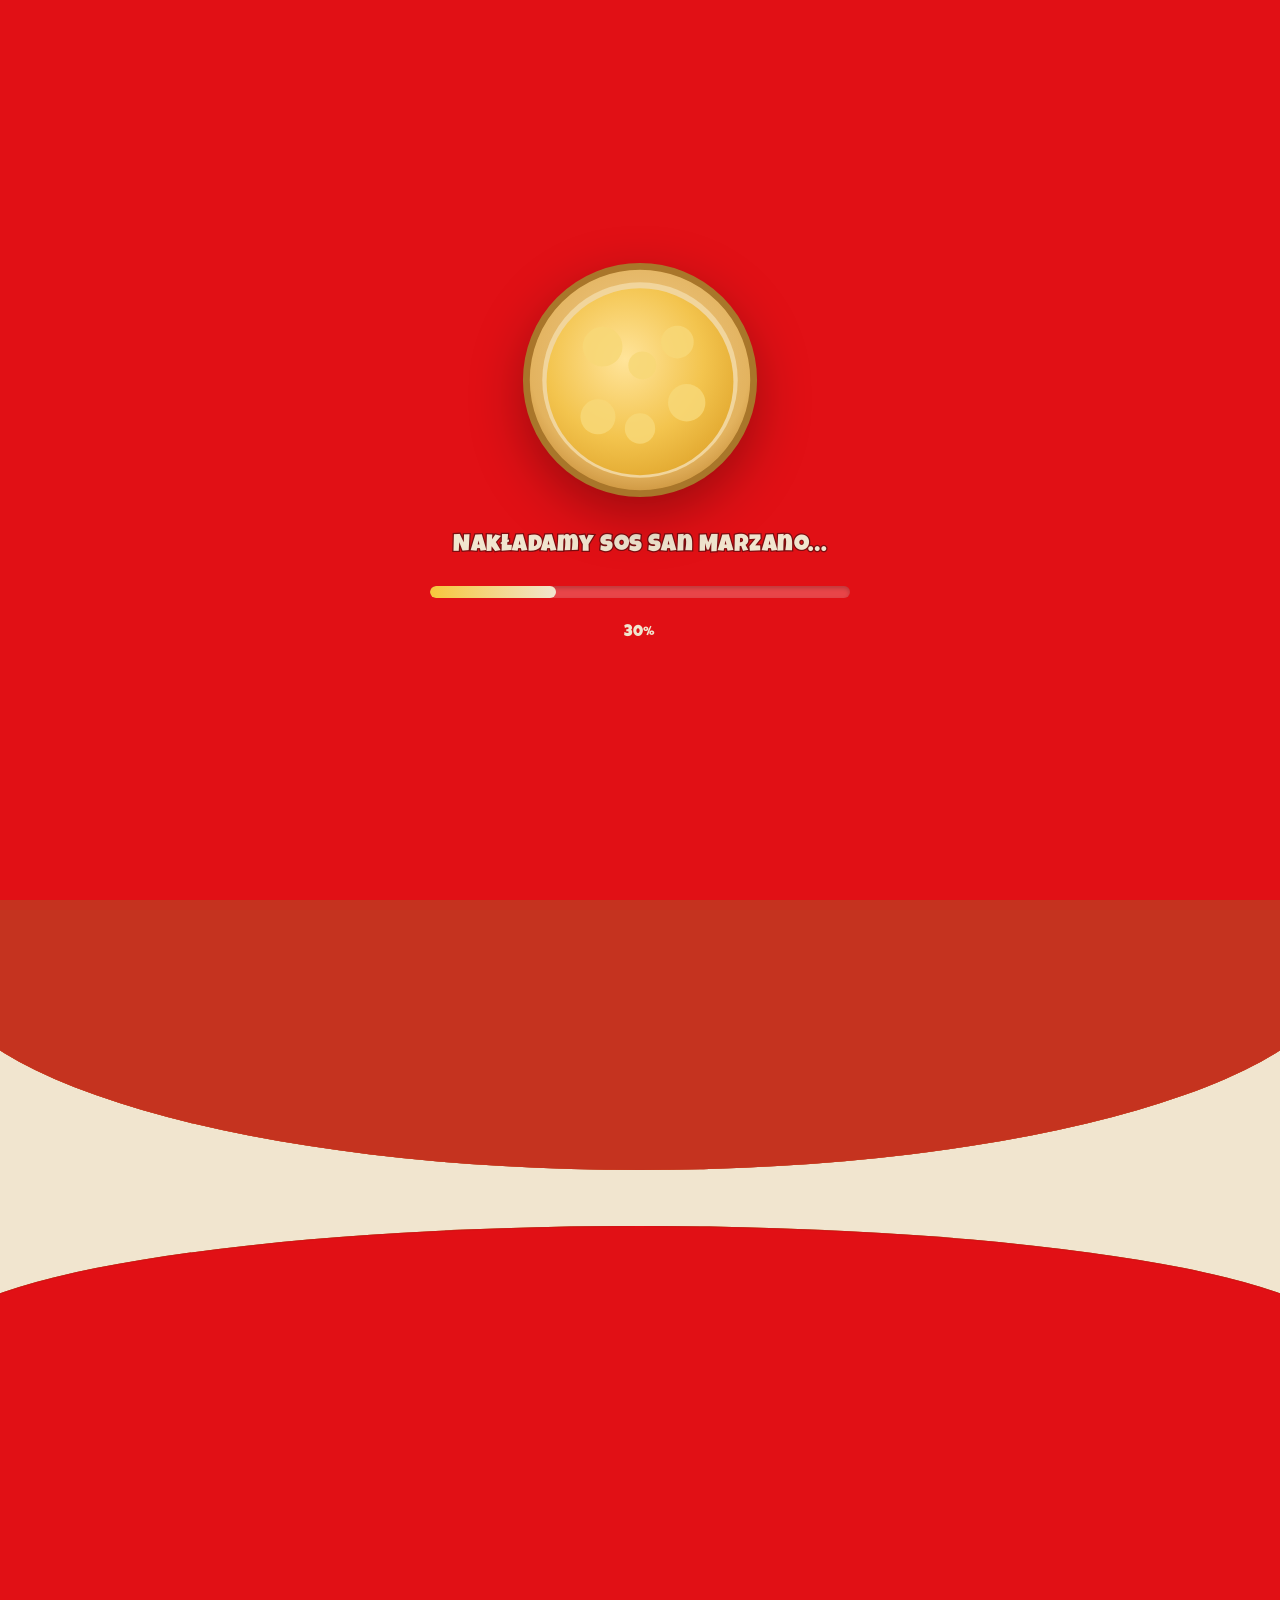
==== commit df39072d: "Colour-sweep transition for in-page nav; much bigger phone number Clicking any anchor (Zamow teraz, " ====
--- a/index.html
+++ b/index.html
@@ -496,6 +496,13 @@
   </div>
 </footer>
 
+<!-- ===================== PAGE SWEEP (in-page nav transition) ===================== -->
+<div class="page-sweep" aria-hidden="true">
+  <div class="page-sweep__band" style="--c:#f7c63b"></div>
+  <div class="page-sweep__band" style="--c:#7a0d10"></div>
+  <div class="page-sweep__band" style="--c:#e11015"></div>
+</div>
+
 <!-- ===================== COOKIE BANNER ===================== -->
 <div class="cookie" id="cookie" inert>
   <span class="cookie__dot"></span>
--- a/css/styles.css
+++ b/css/styles.css
@@ -177,7 +177,8 @@
   display:inline-block; transition:color .2s, transform .3s var(--ease);
 }
 .menu-overlay__list a:hover{ color:var(--yellow); transform:rotate(-2deg) scale(1.04); }
-.menu-overlay__meta{ font-family:var(--f-bubble); font-size:.95rem; letter-spacing:.04em; color:var(--white); }
+.menu-overlay__meta{ font-family:var(--f-bubble); font-size:1.05rem; letter-spacing:.04em; color:var(--white); }
+.menu-overlay__phone{ font-size:1.4em; }
 
 /* =============================== HERO =============================== */
 .hero{
@@ -299,6 +300,7 @@
 .footer__nav a:hover{ color:var(--red); transform:translateY(-2px); }
 .footer__rights{ font-family:var(--f-body); font-weight:500; color:var(--ink-muted); font-size:.9rem; }
 .footer__tag{ max-width:var(--maxw); margin:1rem auto 0; padding-top:1.2rem; border-top:2px solid rgba(35,21,15,.18); font-family:var(--f-bubble); letter-spacing:.04em; font-size:clamp(.9rem,1.3vw,1.1rem); }
+.footer__tag .phone-link{ font-size:1.35em; }
 .footer__brand{ display:flex; justify-content:center; align-items:flex-end; gap:clamp(.2rem,1vw,1rem); margin-top:clamp(1rem,3vw,2rem); }
 .fb-letter{
   font-family:var(--f-bubble); font-size:clamp(4.5rem,23vw,20rem); line-height:.9; color:var(--red);
@@ -326,6 +328,14 @@
 .cookie__btn--solid:hover{ background:var(--red); color:#fff; }
 .cookie__btn--ghost:hover{ background:var(--ink); color:var(--cream); }
 
+/* =============================== PAGE SWEEP (in-page nav transition) =============================== */
+.page-sweep{ position:fixed; inset:0; z-index:8000; pointer-events:none; }
+.page-sweep__band{
+  position:absolute; left:-5%; width:110%; height:118%; top:-3%;
+  background:var(--c); transform:translateY(118%); will-change:transform;
+  border-radius:50% 50% 0 0/9vw 9vw 0 0;
+}
+
 /* =============================== PHONE LINKS =============================== */
 .phone-link{
   font-family:var(--f-bubble); color:var(--red-2); letter-spacing:.04em; white-space:nowrap;
@@ -334,8 +344,12 @@
   transition:color .2s, transform .2s;
 }
 .phone-link:hover{ color:var(--red-2); transform:rotate(-1deg) scale(1.03); }
-.change__phone{ margin:1rem 0 0; font-size:clamp(.95rem,1.2vw,1.05rem); }
-.change__phone .phone-link{ font-size:1.1em; }
+.change__phone{ margin:1.2rem 0 0; font-size:clamp(1rem,1.4vw,1.15rem); }
+.change__phone .phone-link{
+  display:block; width:fit-content; margin-top:.1em;
+  font-size:clamp(1.9rem,4vw,3rem); line-height:1.15;
+  text-decoration-thickness:4px; text-underline-offset:7px;
+}
 .menu-overlay__phone{
   font-family:var(--f-bubble); color:var(--white); letter-spacing:.04em; white-space:nowrap;
   display:inline-flex; align-items:center; min-height:44px;
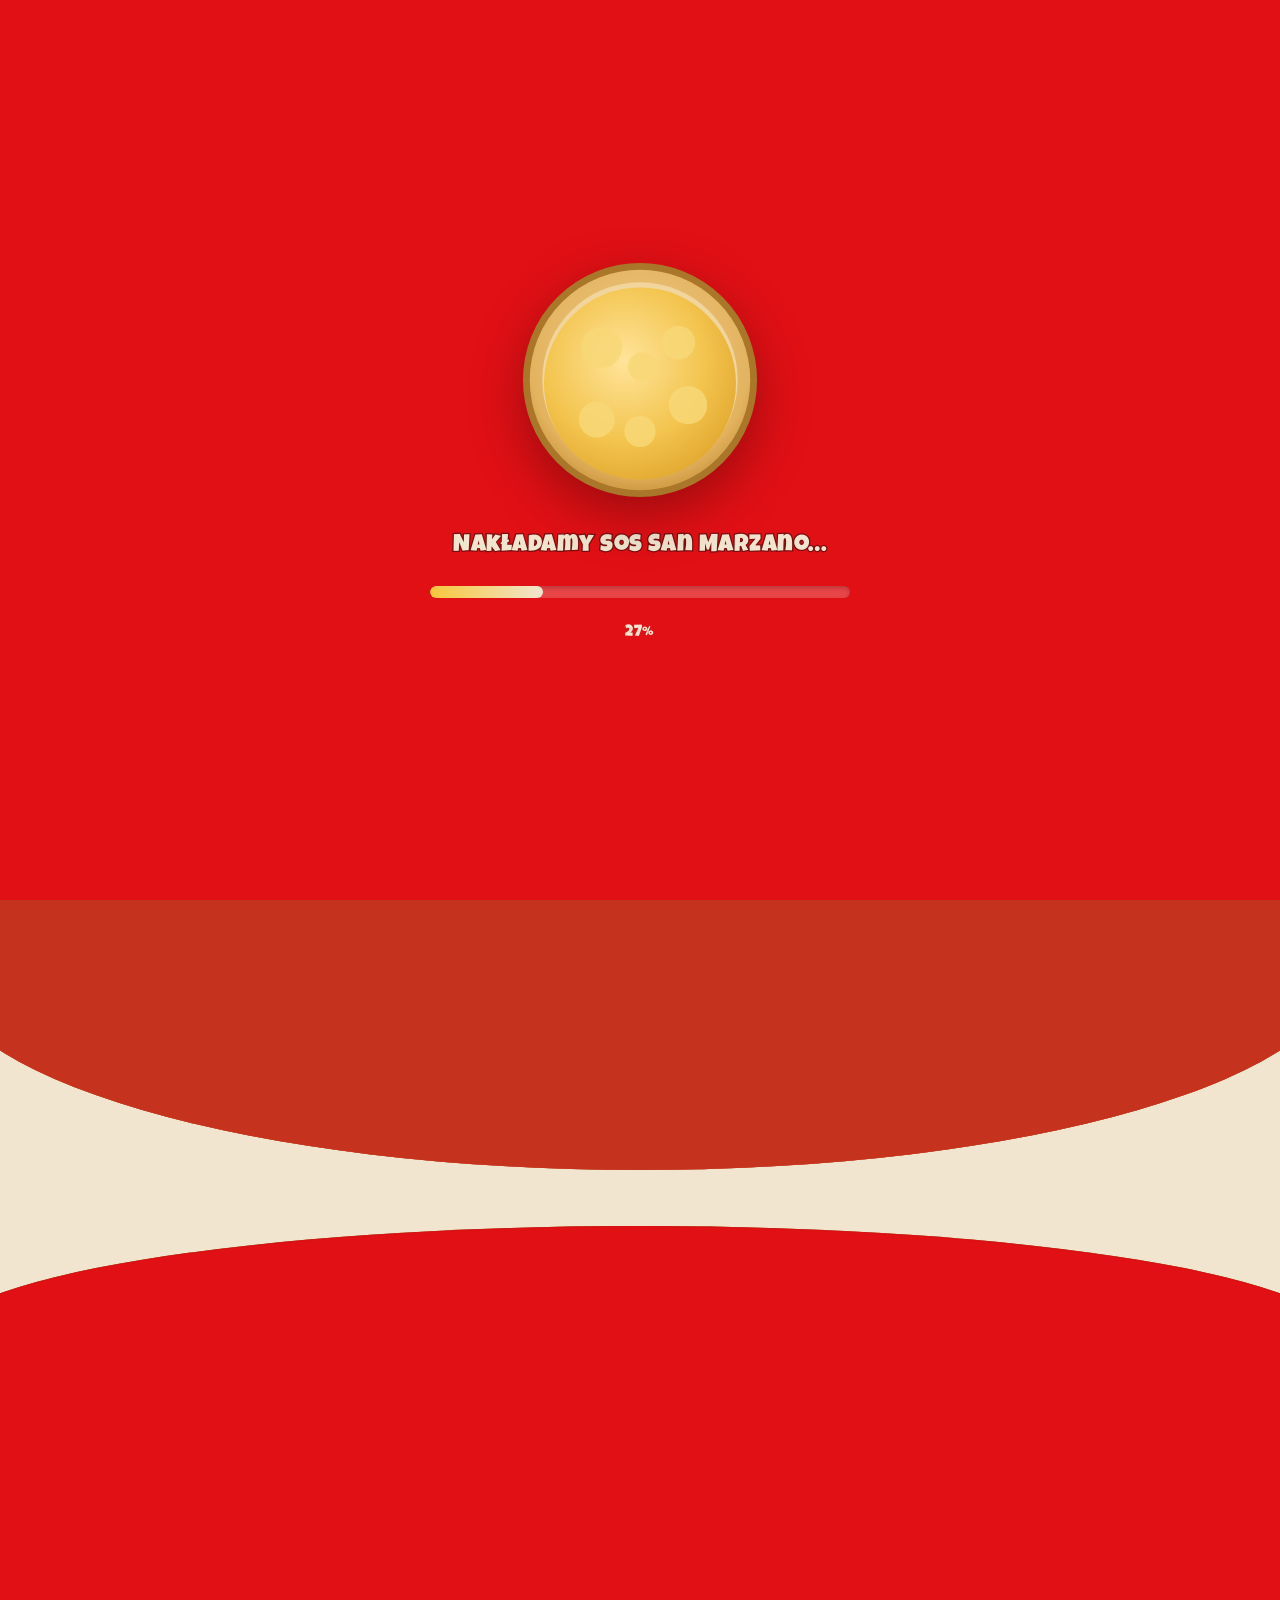
==== commit addf30c0: "SEO: kanoniczne URL github.io -> slice.kodastrony.pl canonical + og:url + og:image + twitter + JSON-" ====
--- a/index.html
+++ b/index.html
@@ -10,11 +10,11 @@
 <meta property="og:title" content="SLICE – Pizza z pieca opalanego drewnem" />
 <meta property="og:description" content="Ręcznie wyrabiana, dojrzewa 48h, wypiekana w 450°. Każdy kawałek pełen wyjątkowego smaku." />
 <meta property="og:type" content="website" />
-<meta property="og:url" content="https://kodastrony.github.io/pizza/" />
-<meta property="og:image" content="https://kodastrony.github.io/pizza/screenshots/2-hero.png" />
+<meta property="og:url" content="https://slice.kodastrony.pl/" />
+<meta property="og:image" content="https://slice.kodastrony.pl/screenshots/2-hero.png" />
 <meta property="og:locale" content="pl_PL" />
 <meta name="twitter:card" content="summary_large_image" />
-<link rel="canonical" href="https://kodastrony.github.io/pizza/" />
+<link rel="canonical" href="https://slice.kodastrony.pl/" />
 <script type="application/ld+json">
 {
   "@context": "https://schema.org",
@@ -23,7 +23,7 @@
   "description": "Ręcznie wyrabiana pizza neapolitańska z pieca opalanego drewnem. Od 1997.",
   "servesCuisine": "Pizza neapolitańska",
   "telephone": "+48 512 345 678",
-  "image": "https://kodastrony.github.io/pizza/screenshots/2-hero.png",
+  "image": "https://slice.kodastrony.pl/screenshots/2-hero.png",
   "address": {
     "@type": "PostalAddress",
     "streetAddress": "ul. Piecowa 7",
@@ -32,7 +32,7 @@
     "addressCountry": "PL"
   },
   "foundingDate": "1997",
-  "url": "https://kodastrony.github.io/pizza/",
+  "url": "https://slice.kodastrony.pl/",
   "priceRange": "$$"
 }
 </script>
--- a/css/styles.css
+++ b/css/styles.css
@@ -367,10 +367,10 @@
 .js [data-reveal-head] .dline{ opacity:0; transform:translateY(60px) rotate(-3deg); display:block; }
 .js [data-card]{ opacity:0; }
 .js [data-city]{ opacity:0; }
-@media (prefers-reduced-motion:reduce){
-  .js [data-reveal],.js [data-reveal-head] .dline,.js [data-card],.js [data-city]{ opacity:1; transform:none; }
-  .marquee__track,.scroll-cue i{ animation:none; }
-}
+/* Motion is intentionally forced on for every visitor (see js/main.js): the OS
+   "reduce motion" preference no longer disables the marquee, scroll-cue or reveal
+   animations, so the site looks identical on every machine. Use ?static for a
+   motion-free capture instead. */
 /* debug/static capture mode (?static) — show everything, no motion */
 .is-static [data-reveal],
 .is-static [data-reveal-head] .dline,
@@ -379,6 +379,16 @@
 .is-static [data-city]{ transform:rotate(var(--rot,0)) !important; }
 .is-static .grain{ display:none; }
 .is-static *, .is-static *::before, .is-static *::after{ animation:none !important; }
+
+/* Honour the OS "reduce motion" preference even if JS never runs (CSS-only
+   marquee / scroll-cue loops still need stopping). JS folds the same preference
+   into FROZEN + the .is-static class for the GSAP-driven motion. */
+@media (prefers-reduced-motion: reduce){
+  *, *::before, *::after{
+    animation-duration:.01ms !important; animation-iteration-count:1 !important;
+    transition-duration:.01ms !important;
+  }
+}
 
 /* =============================== RESPONSIVE =============================== */
 
